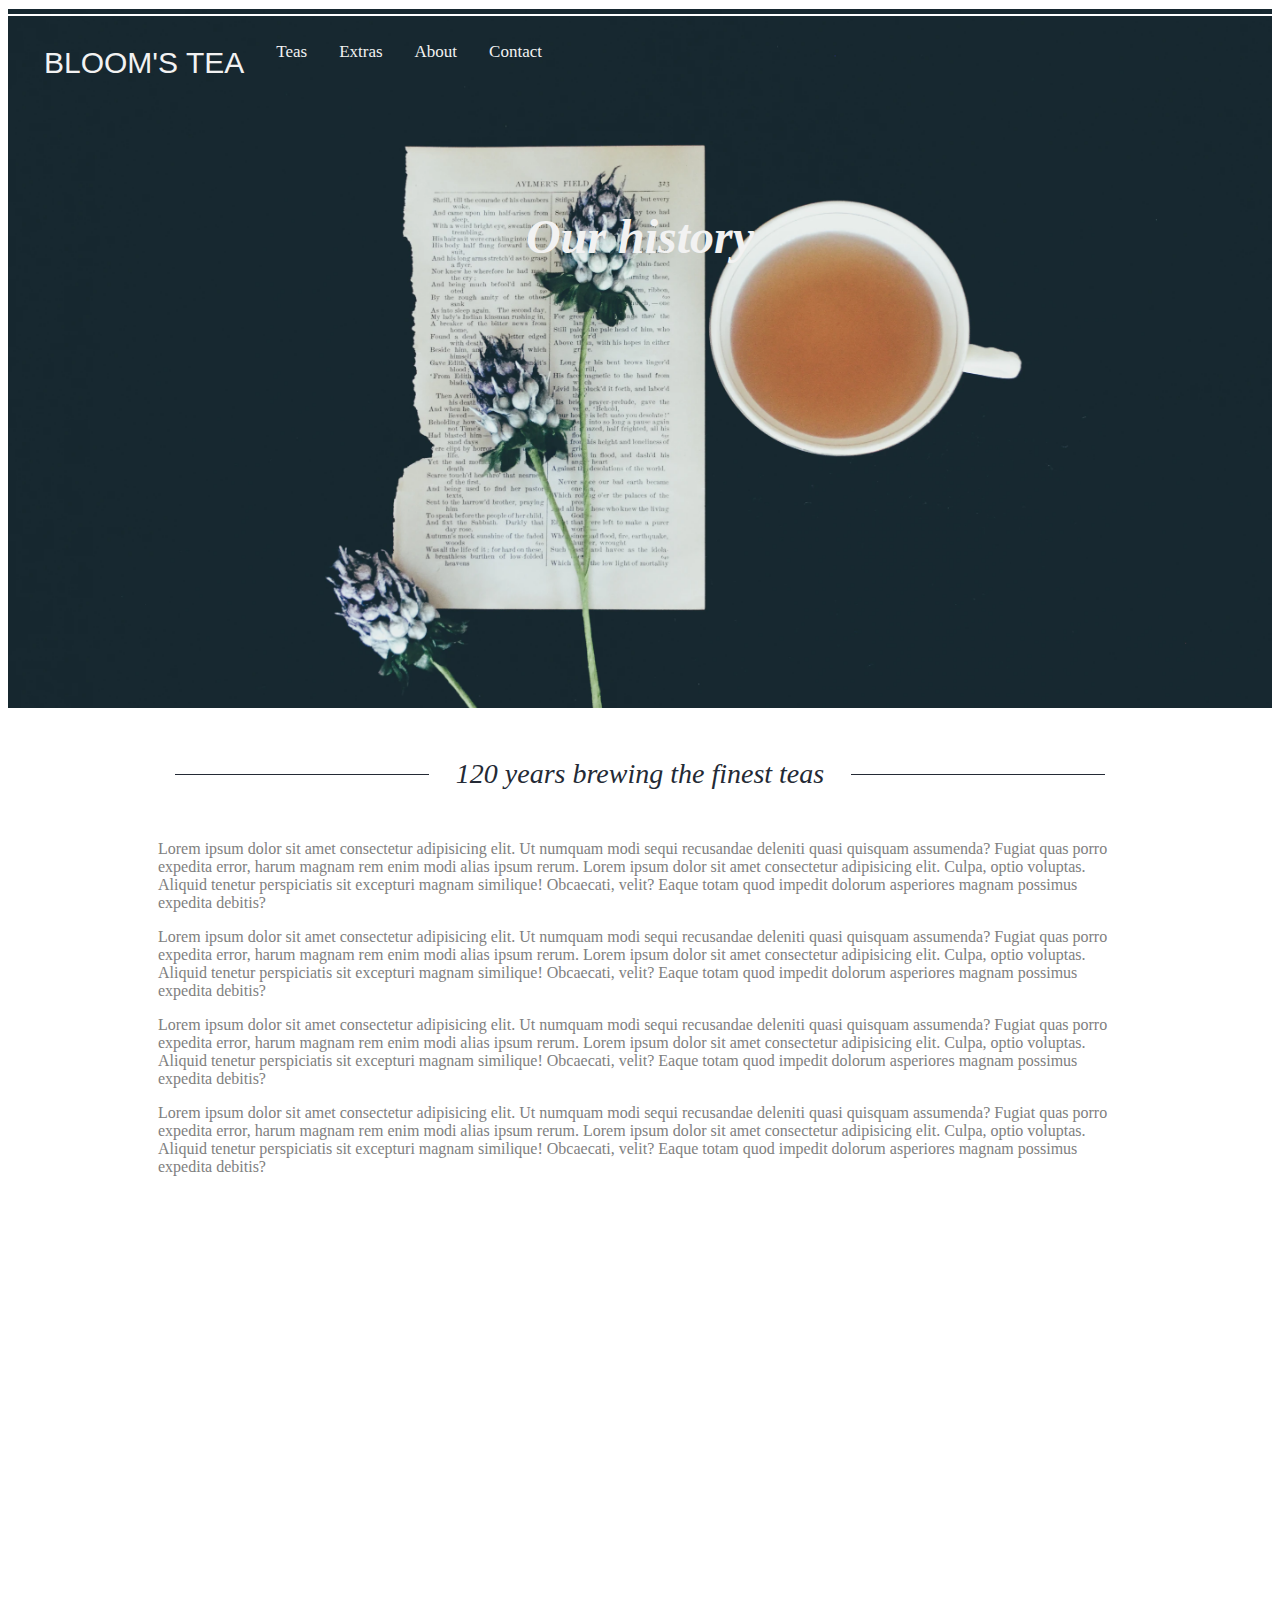
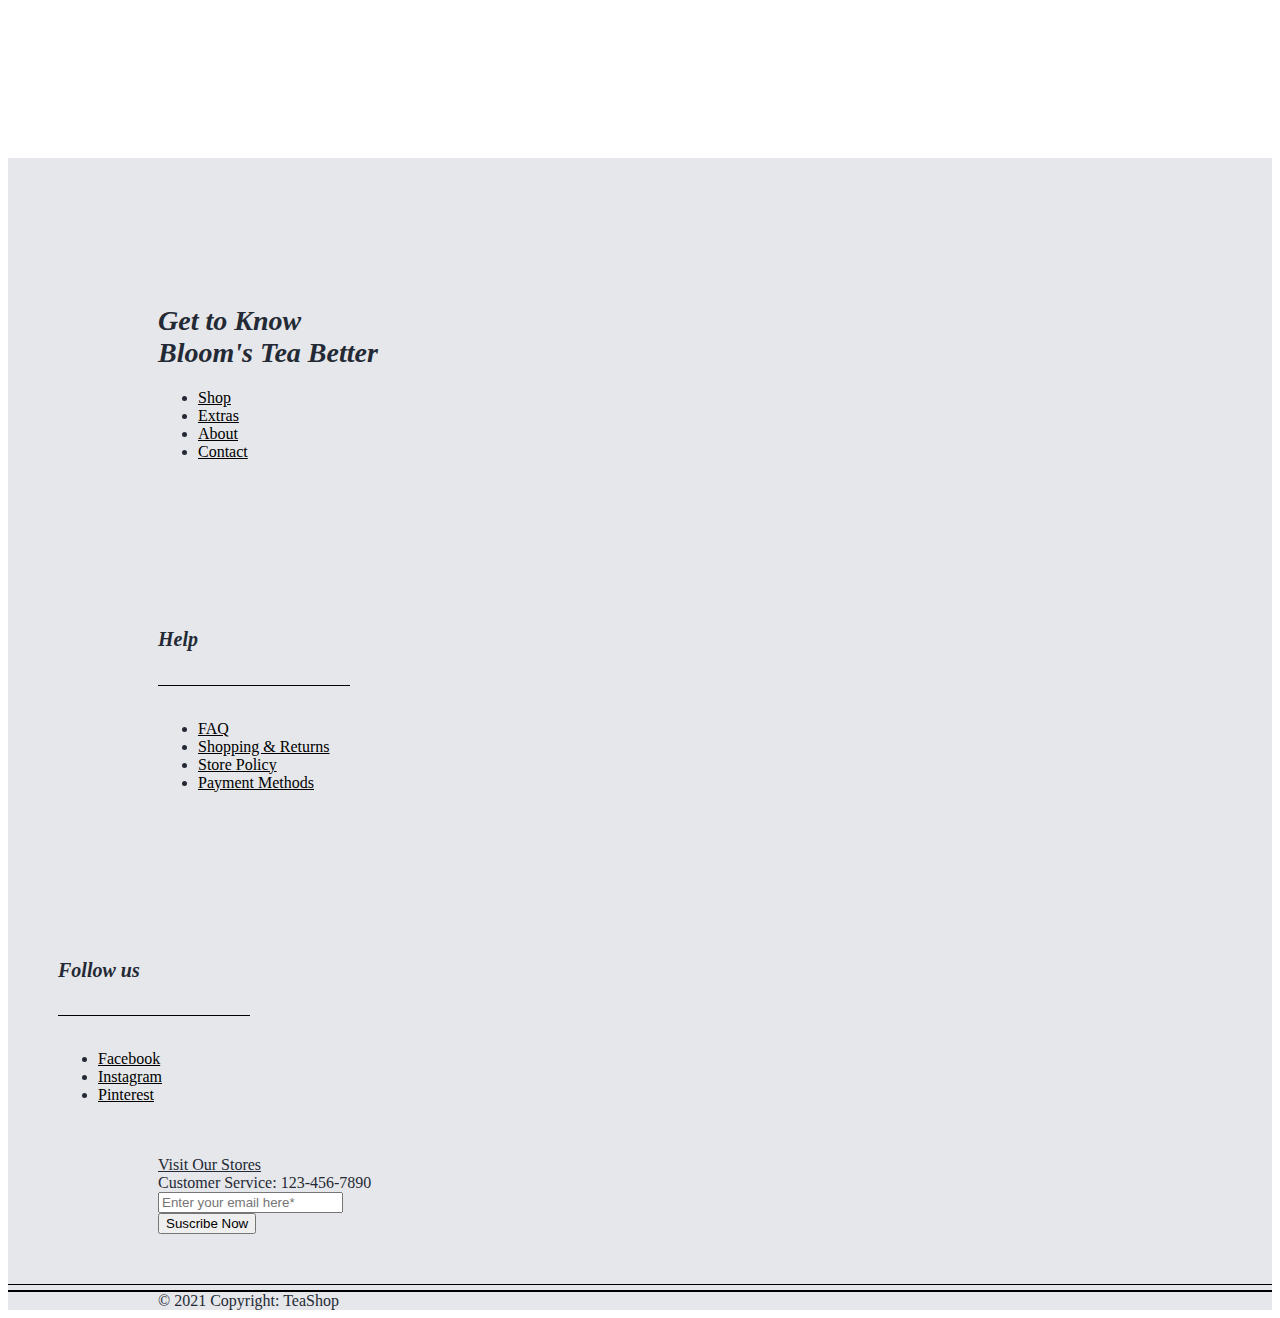
==== about.html @ c2a217ff "fix bugs" ====
<!DOCTYPE html>
<html lang="en">

<head>
    <meta charset="UTF-8">
    <meta name="viewport" content="width=device-width, initial-scale=1.0">
    <link rel="stylesheet" href="https://stackpath.bootstrapcdn.com/bootstrap/4.5.0/css/bootstrap.min.css" integrity="sha384-9aIt2nRpC12Uk9gS9baDl411NQApFmC26EwAOH8WgZl5MYYxFfc+NcPb1dKGj7Sk" crossorigin="anonymous">
    <link rel="stylesheet" type="text/css" href="style.css">
    <link href="https://fonts.googleapis.com/css2?family=Heebo:wght@300&display=swap" rel="stylesheet">
    <title>TeaShop</title>
</head>

<body>
    <!-- BEGIN NAVBAR -->
    <div class="bg-img-about">
        <div class="container">
            <nav class="navbar fixed-top topnav">
                <a id="logo" class="nav-link" href="index.html">BLOOM'S
                    TEA </a>
                <a class="nav-link" href="#teas">Teas</a>
                <a class="nav-link" href="#extras">Extras</a>
                <a class="nav-link" href="about.html">About</a>
                <a class="nav-link" href="contact.html">Contact</a>
            </nav>
        </div>
        <div id="comp-j4mpgz1dline" class="style-j4mph5j1line"></div>
        <div class="jumbotron hero-title-inside" style="background-color:transparent;margin-top: 15%;">
            <h1 class="display-4" style="font-family: didot-w01-italic,serif;"><i>Our history</i></h1>
        </div>

    </div>
    <!-- END NAVBAR -->
    <!-- BEGIN ABOUT -->
    <div class="blockAbout">
        <div class="container-fluid">
            <div class="row text-center">
                <div class="col align-self-center" id="titleAbout"><span>120 years brewing the finest teas</span></div>
            </div>
            <div class="row text-left">
                <div class="col-md-6">
                    <p>Lorem ipsum dolor sit amet consectetur adipisicing elit. Ut numquam modi sequi recusandae deleniti quasi quisquam assumenda? Fugiat quas porro expedita error, harum magnam rem enim modi alias ipsum rerum. Lorem ipsum dolor sit amet
                        consectetur adipisicing elit. Culpa, optio voluptas. Aliquid tenetur perspiciatis sit excepturi magnam similique! Obcaecati, velit? Eaque totam quod impedit dolorum asperiores magnam possimus expedita debitis?</p>
                </div>
                <div class="col-md-6">
                    <p>Lorem ipsum dolor sit amet consectetur adipisicing elit. Ut numquam modi sequi recusandae deleniti quasi quisquam assumenda? Fugiat quas porro expedita error, harum magnam rem enim modi alias ipsum rerum. Lorem ipsum dolor sit amet
                        consectetur adipisicing elit. Culpa, optio voluptas. Aliquid tenetur perspiciatis sit excepturi magnam similique! Obcaecati, velit? Eaque totam quod impedit dolorum asperiores magnam possimus expedita debitis?</p>
                </div>
            </div>
            <div class="row text-left">
                <div class="col-md-6">
                    <p>Lorem ipsum dolor sit amet consectetur adipisicing elit. Ut numquam modi sequi recusandae deleniti quasi quisquam assumenda? Fugiat quas porro expedita error, harum magnam rem enim modi alias ipsum rerum. Lorem ipsum dolor sit amet
                        consectetur adipisicing elit. Culpa, optio voluptas. Aliquid tenetur perspiciatis sit excepturi magnam similique! Obcaecati, velit? Eaque totam quod impedit dolorum asperiores magnam possimus expedita debitis?</p>
                </div>
                <div class="col-md-6">
                    <p>Lorem ipsum dolor sit amet consectetur adipisicing elit. Ut numquam modi sequi recusandae deleniti quasi quisquam assumenda? Fugiat quas porro expedita error, harum magnam rem enim modi alias ipsum rerum. Lorem ipsum dolor sit amet
                        consectetur adipisicing elit. Culpa, optio voluptas. Aliquid tenetur perspiciatis sit excepturi magnam similique! Obcaecati, velit? Eaque totam quod impedit dolorum asperiores magnam possimus expedita debitis?</p>
                </div>
            </div>
        </div>
    </div>
    <!-- END ABOUT -->
    <!-- BEGIN FOOTER -->
    <script language="javascript " type="text/javascript " src="footer.txt "></script>
    <!-- END FOOTER -->
    <script src="https://code.jquery.com/jquery-3.5.1.slim.min.js " integrity="sha384-DfXdz2htPH0lsSSs5nCTpuj/zy4C+OGpamoFVy38MVBnE+IbbVYUew+OrCXaRkfj " crossorigin="anonymous "></script>
    <script src="https://cdn.jsdelivr.net/npm/popper.js@1.16.0/dist/umd/popper.min.js " integrity="sha384-Q6E9RHvbIyZFJoft+2mJbHaEWldlvI9IOYy5n3zV9zzTtmI3UksdQRVvoxMfooAo " crossorigin="anonymous "></script>
    <script src="https://stackpath.bootstrapcdn.com/bootstrap/4.5.0/js/bootstrap.min.js " integrity="sha384-OgVRvuATP1z7JjHLkuOU7Xw704+h835Lr+6QL9UvYjZE3Ipu6Tp75j7Bh/kR0JKI " crossorigin="anonymous "></script>
</body>

</html>
---- style.css ----
body {
    /* font-family: brandon-grot-w01-light, sans-serif; */
    font-family: didot-w01-italic, serif;
    color: #242A35;
}


/* header */

.bg-img {
    /* The image used */
    background-image: url("pictures/1.jpeg");
    min-height: 700px;
    /* Center and scale the image nicely */
    background-position: center;
    background-repeat: no-repeat;
    background-size: cover;
}

.bg-img-contact {
    /* The image used */
    background-image: url("pictures/3.jpeg");
    min-height: 500px;
    /* Center and scale the image nicely */
    background-position: center;
    background-repeat: no-repeat;
    background-size: cover;
}

.bg-img-about {
    /* The image used */
    background-image: url("pictures/about.png");
    min-height: 700px;
    /* Center and scale the image nicely */
    background-position: center;
    background-repeat: no-repeat;
    background-size: cover;
}


/* Position the navbar container inside the image */

.container {
    position: absolute;
    margin: 20px;
    width: auto;
}

#logo {
    text-align: center;
    font: normal normal normal 30px/1.4em brandon-grot-w01-light, sans-serif;
    color: #f2f2f2;
}


/* BEGIN CSS NAVBAR */

.topnav {
    overflow: hidden;
    position: -webkit-sticky;
    position: sticky;
}


/* Navbar links */

.topnav a {
    float: left;
    color: #f2f2f2;
    text-align: center;
    padding: 14px 16px;
    text-decoration: none;
    font-size: 17px;
}

.topnav a:hover {
    color: #D6B86E;
    transition: color 0.4s ease 0s;
}

h1 {
    color: #f2f2f2;
    font-size: 48px;
    line-height: 1.3em;
}

.hero-title-inside {
    max-width: 72%;
    margin: 0 auto;
    text-align: center;
}

.style-j4mph5j1line {
    border-top: 1px solid rgba(255, 255, 255, 1);
    border-bottom: 2px solid rgba(255, 255, 255, 1);
    padding: 5px 0 0 0;
    width: 100%;
}


/* END CSS NAVBAR */


/* BEGIN NEW ARRIVALS */

@media (min-width: 768px) and (max-width: 991px) {
    /* Show 4th slide on md if col-md-4*/
    .carousel-inner .active.col-md-4.carousel-item+.carousel-item+.carousel-item+.carousel-item {
        position: absolute;
        top: 0;
        right: -33.3333%;
        /*change this with javascript in the future*/
        z-index: -1;
        display: block;
        visibility: visible;
    }
}

@media (min-width: 576px) and (max-width: 768px) {
    /* Show 3rd slide on sm if col-sm-6*/
    .carousel-inner .active.col-sm-6.carousel-item+.carousel-item+.carousel-item {
        position: absolute;
        top: 0;
        right: -50%;
        /*change this with javascript in the future*/
        z-index: -1;
        display: block;
        visibility: visible;
    }
}

@media (min-width: 576px) {
    .carousel-item {
        margin-right: 0;
    }
    /* show 2 items */
    .carousel-inner .active+.carousel-item {
        display: block;
    }
    .carousel-inner .carousel-item.active:not(.carousel-item-right):not(.carousel-item-left),
    .carousel-inner .carousel-item.active:not(.carousel-item-right):not(.carousel-item-left)+.carousel-item {
        transition: none;
    }
    .carousel-inner .carousel-item-next {
        position: relative;
        transform: translate3d(0, 0, 0);
    }
    /* left or forward direction */
    .active.carousel-item-left+.carousel-item-next.carousel-item-left,
    .carousel-item-next.carousel-item-left+.carousel-item,
    .carousel-item-next.carousel-item-left+.carousel-item+.carousel-item {
        position: relative;
        transform: translate3d(-100%, 0, 0);
        visibility: visible;
    }
    /* farthest right hidden item must be also positioned for animations */
    .carousel-inner .carousel-item-prev.carousel-item-right {
        position: absolute;
        top: 0;
        left: 0;
        z-index: -1;
        display: block;
        visibility: visible;
    }
    /* right or prev direction */
    .active.carousel-item-right+.carousel-item-prev.carousel-item-right,
    .carousel-item-prev.carousel-item-right+.carousel-item,
    .carousel-item-prev.carousel-item-right+.carousel-item+.carousel-item {
        position: relative;
        transform: translate3d(100%, 0, 0);
        visibility: visible;
        display: block;
        visibility: visible;
    }
}


/* MD */

@media (min-width: 768px) {
    /* show 3rd of 3 item slide */
    .carousel-inner .active+.carousel-item+.carousel-item {
        display: block;
    }
    .carousel-inner .carousel-item.active:not(.carousel-item-right):not(.carousel-item-left)+.carousel-item+.carousel-item {
        transition: none;
    }
    .carousel-inner .carousel-item-next {
        position: relative;
        transform: translate3d(0, 0, 0);
    }
    /* left or forward direction */
    .carousel-item-next.carousel-item-left+.carousel-item+.carousel-item+.carousel-item {
        position: relative;
        transform: translate3d(-100%, 0, 0);
        visibility: visible;
    }
    /* right or prev direction */
    .carousel-item-prev.carousel-item-right+.carousel-item+.carousel-item+.carousel-item {
        position: relative;
        transform: translate3d(100%, 0, 0);
        visibility: visible;
        display: block;
        visibility: visible;
    }
}


/* LG */

@media (min-width: 991px) {
    /* show 4th item */
    .carousel-inner .active+.carousel-item+.carousel-item+.carousel-item {
        display: block;
    }
    .carousel-inner .carousel-item.active:not(.carousel-item-right):not(.carousel-item-left)+.carousel-item+.carousel-item+.carousel-item {
        transition: none;
    }
    /* Show 5th slide on lg if col-lg-3 */
    .carousel-inner .active.col-lg-3.carousel-item+.carousel-item+.carousel-item+.carousel-item+.carousel-item {
        position: absolute;
        top: 0;
        right: -25%;
        /*change this with javascript in the future*/
        z-index: -1;
        display: block;
        visibility: visible;
    }
    /* left or forward direction */
    .carousel-item-next.carousel-item-left+.carousel-item+.carousel-item+.carousel-item+.carousel-item {
        position: relative;
        transform: translate3d(-100%, 0, 0);
        visibility: visible;
    }
    /* right or prev direction //t - previous slide direction last item animation fix */
    .carousel-item-prev.carousel-item-right+.carousel-item+.carousel-item+.carousel-item+.carousel-item {
        position: relative;
        transform: translate3d(100%, 0, 0);
        visibility: visible;
        display: block;
        visibility: visible;
    }
}

#paraArrivals {
    font: 22px/1.4em;
    font-family: didot-w01-italic;
    color: #242A35;
    text-align: center;
}

#titleArrivals {
    align-items: center;
    display: flex;
    text-align: center;
    font-size: 28px;
    font-style: italic;
    margin-bottom: 50px;
}

#titleArrivals::before,
#titleArrivals::after {
    border-top: .05em solid;
    content: "";
    flex: 1;
    margin: 0 1.8em;
}


/* BEGIN CSS FOOTER */

.footer {
    /* position: absolute; */
    bottom: 0;
    width: 100%;
    background-color: #E6E7EA;
}

.footBlock1 {
    padding-left: 150px;
    padding-top: 100px;
}

.footBlock1 .text-capitalize {
    font-weight: bold;
    font-size: 28px;
    margin-bottom: 20px;
}

.footBlock2 {
    padding-top: 100px;
    padding-left: 150px;
}

.footBlock3 {
    padding-left: 50px;
    padding-top: 100px;
}

.footBlock2 .text-capitalize,
.footBlock3 .text-capitalize {
    font-size: 20px;
}


/* borderText For border of title text footBlock2 & footBlock3 */

.borderText {
    border-bottom: black .5px solid;
    width: 12rem;
}

footer a:link {
    color: black;
}

footer a:visited {
    color: black;
}

.row2>* {
    text-align: left;
}

.footBlock4 {
    padding-left: 150px;
}

.footBlock5 {
    padding-left: 150px;
    padding-right: 150px;
}

.footerBorderUp {
    margin-top: 50px;
    border-top: 1px solid black;
    border-bottom: 2px solid black;
    padding: 5px 0 0 0;
    width: 100%;
}

.footer-copyright {
    margin-left: 150px;
}


/* END CSS FOOTER */


/* BEGIN CSS CONTACT */

.blockContact {
    height: 100vh;
    margin: auto 150px auto 150px;
    padding-top: 50px;
    padding-bottom: 100px;
    position: relative;
}

.contactText {
    height: 150px;
}

div span {
    background-color: #fff;
    padding: 0 10px;
}

#titleContact {
    align-items: center;
    display: flex;
    text-align: center;
    font-size: 28px;
    font-style: italic;
    margin-bottom: 50px;
}

#titleContact::before,
#titleContact::after {
    border-top: .05em solid;
    content: "";
    flex: 1;
    margin: 0 .6em;
}

.titleQuestionContact {
    font-size: 22px;
    font-style: italic;
    margin-bottom: 15px;
}

.blockStores {
    padding-left: 250px;
}

.lineStores {
    border-bottom: solid .09em black;
    width: 4rem;
}

.buttonContact {
    width: 35.5vw;
    background-color: #242A35;
    border-color: #242A35;
}

.map {
    -webkit-filter: grayscale(100%);
    -moz-filter: grayscale(100%);
    -ms-filter: grayscale(100%);
    -o-filter: grayscale(100%);
    filter: grayscale(100%);
}


/* END CSS CONTACT */


/* BEGIN CSS ABOUT */

.blockAbout {
    height: 100vh;
    margin: auto 150px auto 150px;
    padding-top: 50px;
    padding-bottom: 100px;
    position: relative;
}

#titleAbout {
    align-items: center;
    display: flex;
    text-align: center;
    font-size: 28px;
    font-style: italic;
    margin-bottom: 50px;
}

#titleAbout::before,
#titleAbout::after {
    border-top: .05em solid;
    content: "";
    flex: 1;
    margin: 0 .6em;
}

.blockAbout .text-left p {
    color: grey
}
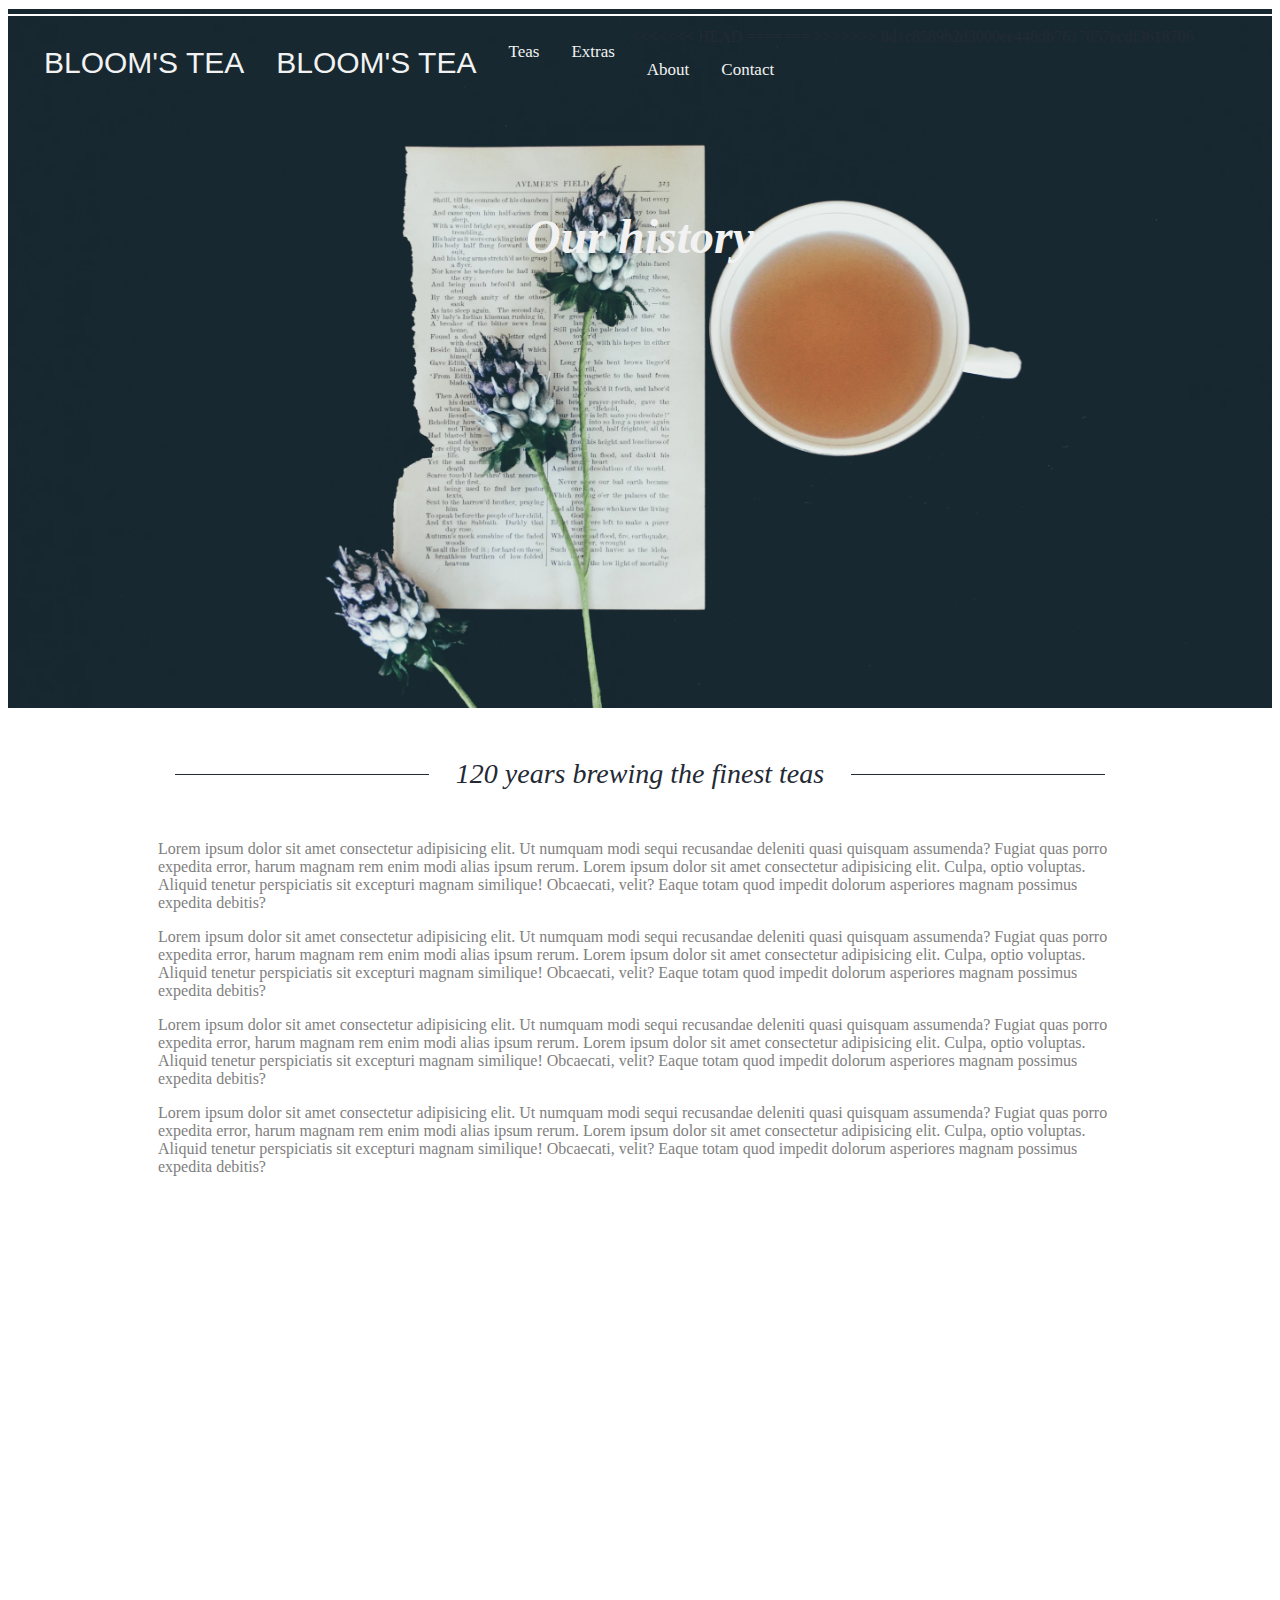
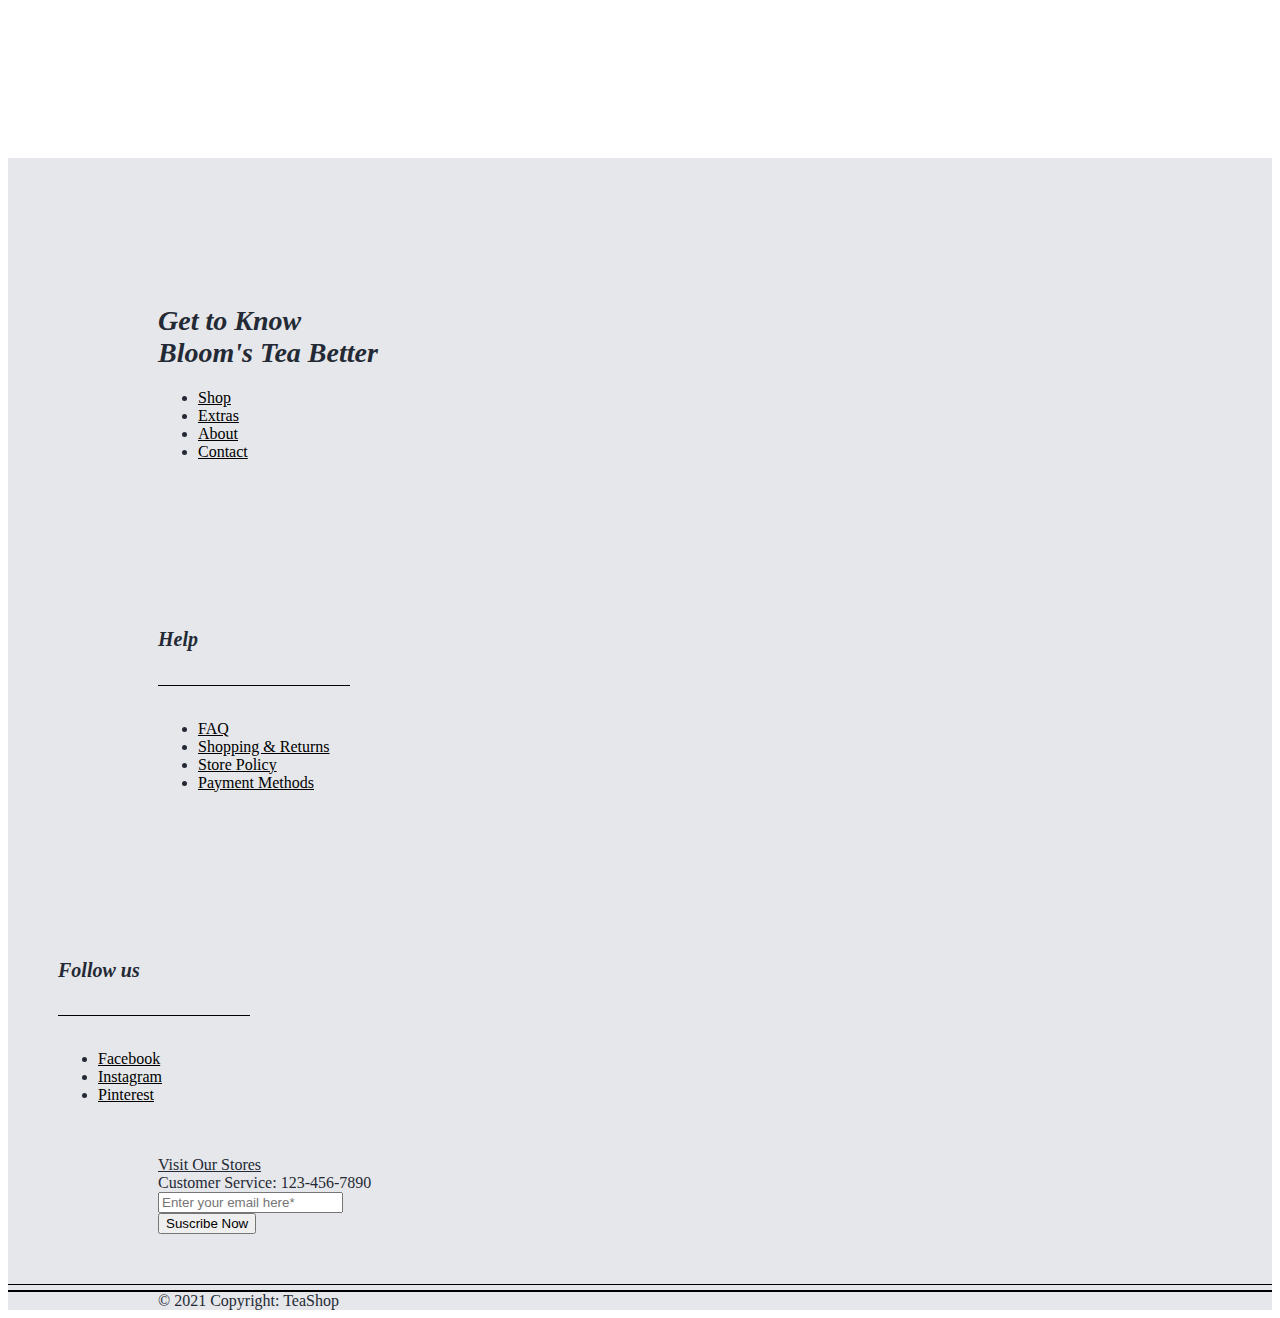
==== commit 8bee9a03: "new" ====
--- a/about.html
+++ b/about.html
@@ -15,8 +15,12 @@
     <div class="bg-img-about">
         <div class="container">
             <nav class="navbar fixed-top topnav">
+<<<<<<< HEAD
+                <a id="logo" class="nav-link" href="index.html">BLOOM'S TEA</a>
+=======
                 <a id="logo" class="nav-link" href="index.html">BLOOM'S
                     TEA </a>
+>>>>>>> 8d1c8589b2d3000ee448db7617057ecdf3618706
                 <a class="nav-link" href="#teas">Teas</a>
                 <a class="nav-link" href="#extras">Extras</a>
                 <a class="nav-link" href="about.html">About</a>
--- a/style.css
+++ b/style.css
@@ -445,4 +445,14 @@
 
 .blockAbout .text-left p {
     color: grey
-}+}
+
+/* BEGIN TEAS */
+.bg-img-teas {
+    background-image: url("pictures/teas.jpeg");
+    min-height: 700px;
+    background-position: center;
+    background-repeat: no-repeat;
+    background-size: cover;
+    opacity: 90%;
+}
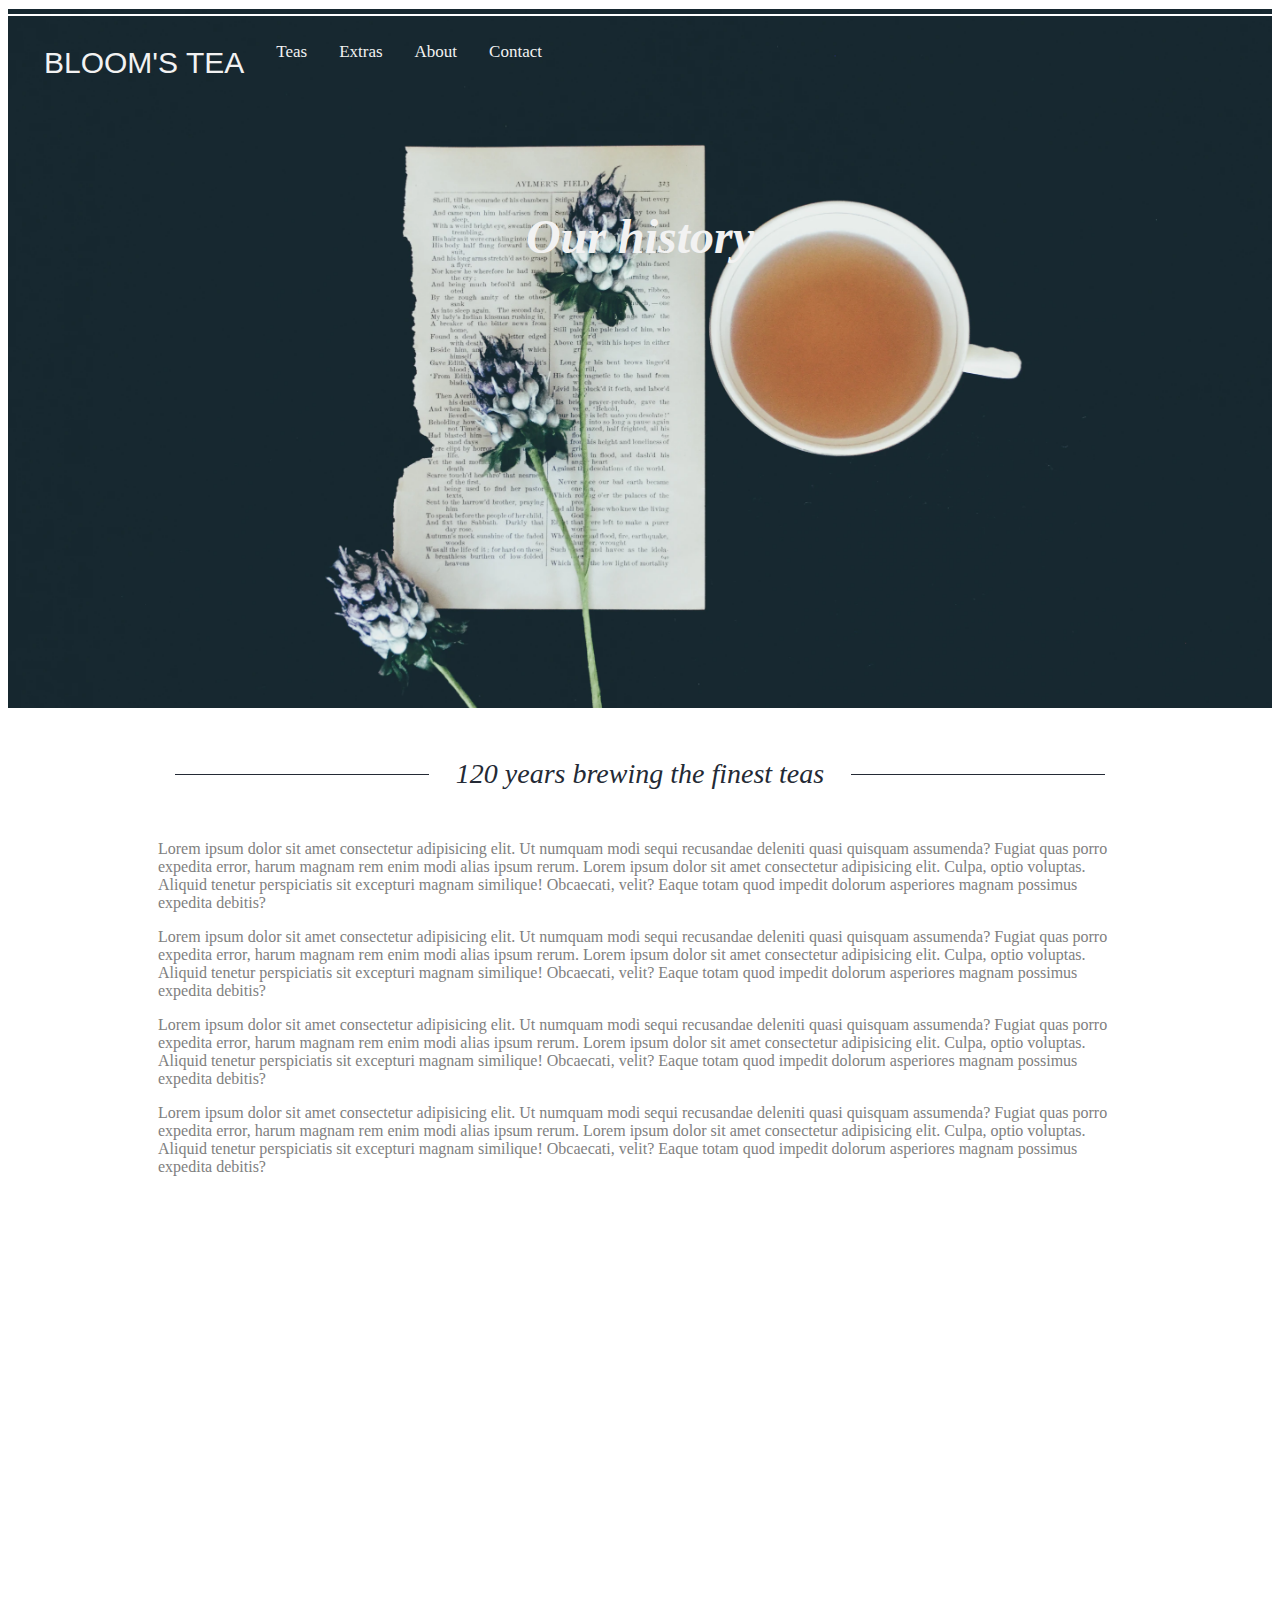
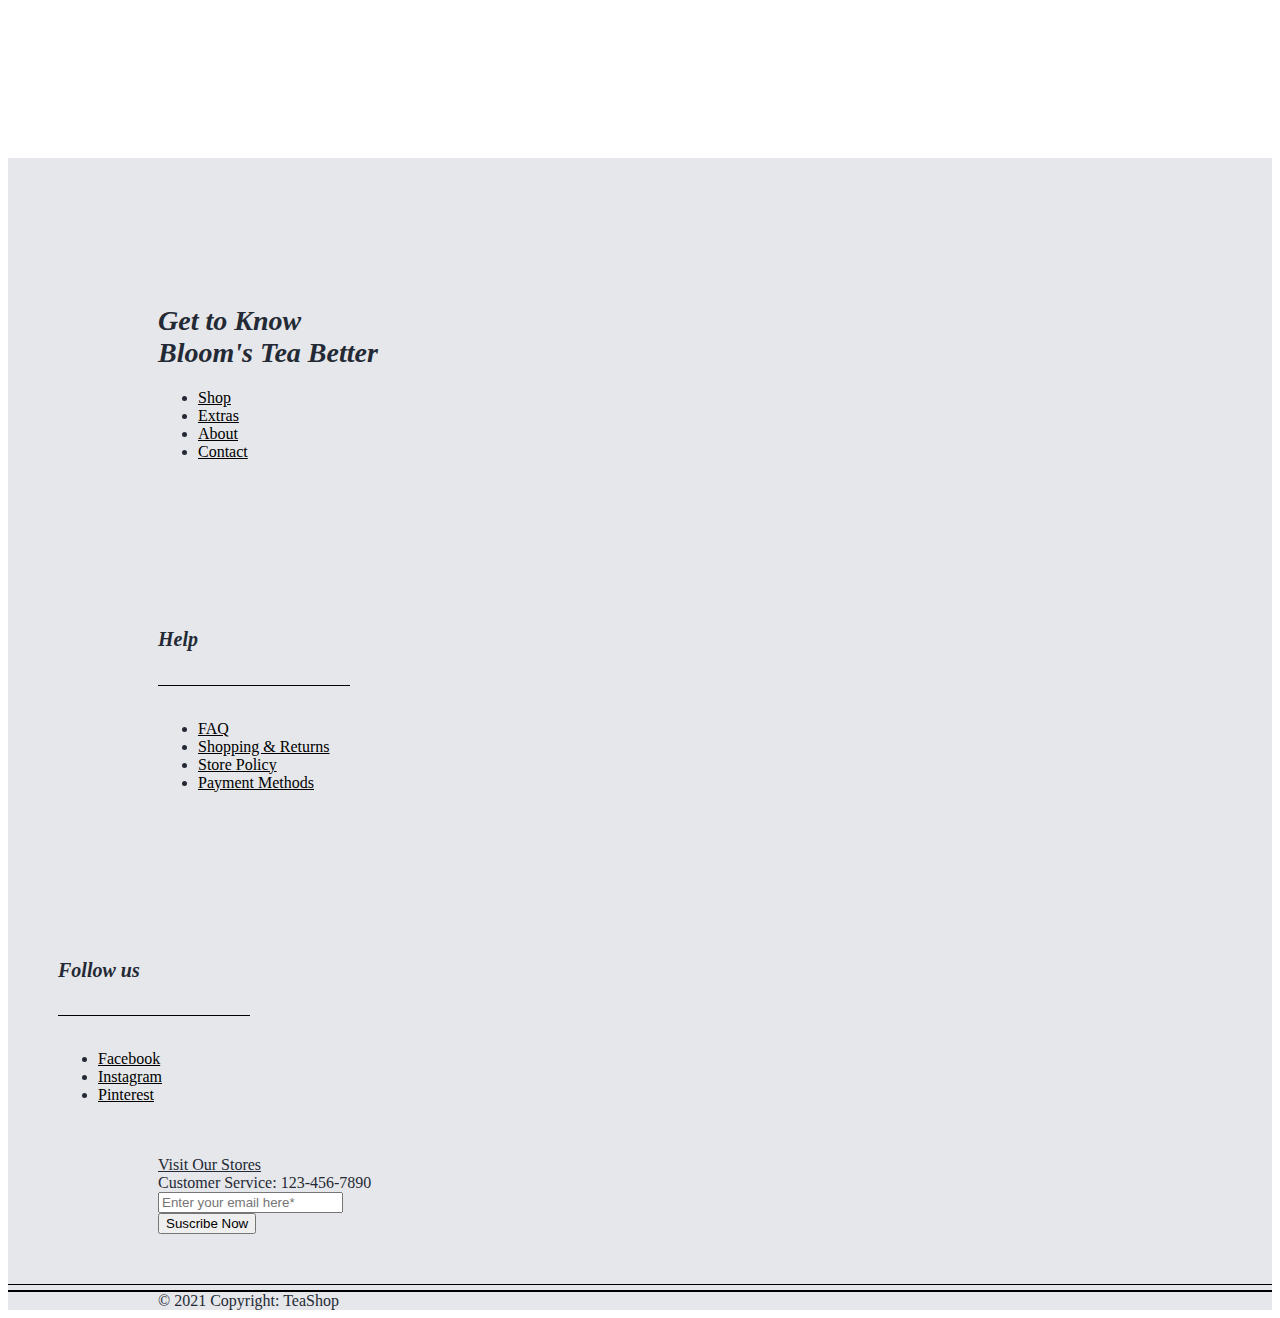
==== commit 94d0ad71: "new" ====
--- a/about.html
+++ b/about.html
@@ -4,7 +4,8 @@
 <head>
     <meta charset="UTF-8">
     <meta name="viewport" content="width=device-width, initial-scale=1.0">
-    <link rel="stylesheet" href="https://stackpath.bootstrapcdn.com/bootstrap/4.5.0/css/bootstrap.min.css" integrity="sha384-9aIt2nRpC12Uk9gS9baDl411NQApFmC26EwAOH8WgZl5MYYxFfc+NcPb1dKGj7Sk" crossorigin="anonymous">
+    <link rel="stylesheet" href="https://stackpath.bootstrapcdn.com/bootstrap/4.5.0/css/bootstrap.min.css"
+        integrity="sha384-9aIt2nRpC12Uk9gS9baDl411NQApFmC26EwAOH8WgZl5MYYxFfc+NcPb1dKGj7Sk" crossorigin="anonymous">
     <link rel="stylesheet" type="text/css" href="style.css">
     <link href="https://fonts.googleapis.com/css2?family=Heebo:wght@300&display=swap" rel="stylesheet">
     <title>TeaShop</title>
@@ -15,13 +16,8 @@
     <div class="bg-img-about">
         <div class="container">
             <nav class="navbar fixed-top topnav">
-<<<<<<< HEAD
                 <a id="logo" class="nav-link" href="index.html">BLOOM'S TEA</a>
-=======
-                <a id="logo" class="nav-link" href="index.html">BLOOM'S
-                    TEA </a>
->>>>>>> 8d1c8589b2d3000ee448db7617057ecdf3618706
-                <a class="nav-link" href="#teas">Teas</a>
+                <a class="nav-link" href="teas.html">Teas</a>
                 <a class="nav-link" href="#extras">Extras</a>
                 <a class="nav-link" href="about.html">About</a>
                 <a class="nav-link" href="contact.html">Contact</a>
@@ -42,22 +38,38 @@
             </div>
             <div class="row text-left">
                 <div class="col-md-6">
-                    <p>Lorem ipsum dolor sit amet consectetur adipisicing elit. Ut numquam modi sequi recusandae deleniti quasi quisquam assumenda? Fugiat quas porro expedita error, harum magnam rem enim modi alias ipsum rerum. Lorem ipsum dolor sit amet
-                        consectetur adipisicing elit. Culpa, optio voluptas. Aliquid tenetur perspiciatis sit excepturi magnam similique! Obcaecati, velit? Eaque totam quod impedit dolorum asperiores magnam possimus expedita debitis?</p>
+                    <p>Lorem ipsum dolor sit amet consectetur adipisicing elit. Ut numquam modi sequi recusandae
+                        deleniti quasi quisquam assumenda? Fugiat quas porro expedita error, harum magnam rem enim modi
+                        alias ipsum rerum. Lorem ipsum dolor sit amet
+                        consectetur adipisicing elit. Culpa, optio voluptas. Aliquid tenetur perspiciatis sit excepturi
+                        magnam similique! Obcaecati, velit? Eaque totam quod impedit dolorum asperiores magnam possimus
+                        expedita debitis?</p>
                 </div>
                 <div class="col-md-6">
-                    <p>Lorem ipsum dolor sit amet consectetur adipisicing elit. Ut numquam modi sequi recusandae deleniti quasi quisquam assumenda? Fugiat quas porro expedita error, harum magnam rem enim modi alias ipsum rerum. Lorem ipsum dolor sit amet
-                        consectetur adipisicing elit. Culpa, optio voluptas. Aliquid tenetur perspiciatis sit excepturi magnam similique! Obcaecati, velit? Eaque totam quod impedit dolorum asperiores magnam possimus expedita debitis?</p>
+                    <p>Lorem ipsum dolor sit amet consectetur adipisicing elit. Ut numquam modi sequi recusandae
+                        deleniti quasi quisquam assumenda? Fugiat quas porro expedita error, harum magnam rem enim modi
+                        alias ipsum rerum. Lorem ipsum dolor sit amet
+                        consectetur adipisicing elit. Culpa, optio voluptas. Aliquid tenetur perspiciatis sit excepturi
+                        magnam similique! Obcaecati, velit? Eaque totam quod impedit dolorum asperiores magnam possimus
+                        expedita debitis?</p>
                 </div>
             </div>
             <div class="row text-left">
                 <div class="col-md-6">
-                    <p>Lorem ipsum dolor sit amet consectetur adipisicing elit. Ut numquam modi sequi recusandae deleniti quasi quisquam assumenda? Fugiat quas porro expedita error, harum magnam rem enim modi alias ipsum rerum. Lorem ipsum dolor sit amet
-                        consectetur adipisicing elit. Culpa, optio voluptas. Aliquid tenetur perspiciatis sit excepturi magnam similique! Obcaecati, velit? Eaque totam quod impedit dolorum asperiores magnam possimus expedita debitis?</p>
+                    <p>Lorem ipsum dolor sit amet consectetur adipisicing elit. Ut numquam modi sequi recusandae
+                        deleniti quasi quisquam assumenda? Fugiat quas porro expedita error, harum magnam rem enim modi
+                        alias ipsum rerum. Lorem ipsum dolor sit amet
+                        consectetur adipisicing elit. Culpa, optio voluptas. Aliquid tenetur perspiciatis sit excepturi
+                        magnam similique! Obcaecati, velit? Eaque totam quod impedit dolorum asperiores magnam possimus
+                        expedita debitis?</p>
                 </div>
                 <div class="col-md-6">
-                    <p>Lorem ipsum dolor sit amet consectetur adipisicing elit. Ut numquam modi sequi recusandae deleniti quasi quisquam assumenda? Fugiat quas porro expedita error, harum magnam rem enim modi alias ipsum rerum. Lorem ipsum dolor sit amet
-                        consectetur adipisicing elit. Culpa, optio voluptas. Aliquid tenetur perspiciatis sit excepturi magnam similique! Obcaecati, velit? Eaque totam quod impedit dolorum asperiores magnam possimus expedita debitis?</p>
+                    <p>Lorem ipsum dolor sit amet consectetur adipisicing elit. Ut numquam modi sequi recusandae
+                        deleniti quasi quisquam assumenda? Fugiat quas porro expedita error, harum magnam rem enim modi
+                        alias ipsum rerum. Lorem ipsum dolor sit amet
+                        consectetur adipisicing elit. Culpa, optio voluptas. Aliquid tenetur perspiciatis sit excepturi
+                        magnam similique! Obcaecati, velit? Eaque totam quod impedit dolorum asperiores magnam possimus
+                        expedita debitis?</p>
                 </div>
             </div>
         </div>
@@ -66,9 +78,15 @@
     <!-- BEGIN FOOTER -->
     <script language="javascript " type="text/javascript " src="footer.txt "></script>
     <!-- END FOOTER -->
-    <script src="https://code.jquery.com/jquery-3.5.1.slim.min.js " integrity="sha384-DfXdz2htPH0lsSSs5nCTpuj/zy4C+OGpamoFVy38MVBnE+IbbVYUew+OrCXaRkfj " crossorigin="anonymous "></script>
-    <script src="https://cdn.jsdelivr.net/npm/popper.js@1.16.0/dist/umd/popper.min.js " integrity="sha384-Q6E9RHvbIyZFJoft+2mJbHaEWldlvI9IOYy5n3zV9zzTtmI3UksdQRVvoxMfooAo " crossorigin="anonymous "></script>
-    <script src="https://stackpath.bootstrapcdn.com/bootstrap/4.5.0/js/bootstrap.min.js " integrity="sha384-OgVRvuATP1z7JjHLkuOU7Xw704+h835Lr+6QL9UvYjZE3Ipu6Tp75j7Bh/kR0JKI " crossorigin="anonymous "></script>
+    <script src="https://code.jquery.com/jquery-3.5.1.slim.min.js "
+        integrity="sha384-DfXdz2htPH0lsSSs5nCTpuj/zy4C+OGpamoFVy38MVBnE+IbbVYUew+OrCXaRkfj "
+        crossorigin="anonymous "></script>
+    <script src="https://cdn.jsdelivr.net/npm/popper.js@1.16.0/dist/umd/popper.min.js "
+        integrity="sha384-Q6E9RHvbIyZFJoft+2mJbHaEWldlvI9IOYy5n3zV9zzTtmI3UksdQRVvoxMfooAo "
+        crossorigin="anonymous "></script>
+    <script src="https://stackpath.bootstrapcdn.com/bootstrap/4.5.0/js/bootstrap.min.js "
+        integrity="sha384-OgVRvuATP1z7JjHLkuOU7Xw704+h835Lr+6QL9UvYjZE3Ipu6Tp75j7Bh/kR0JKI "
+        crossorigin="anonymous "></script>
 </body>
 
 </html>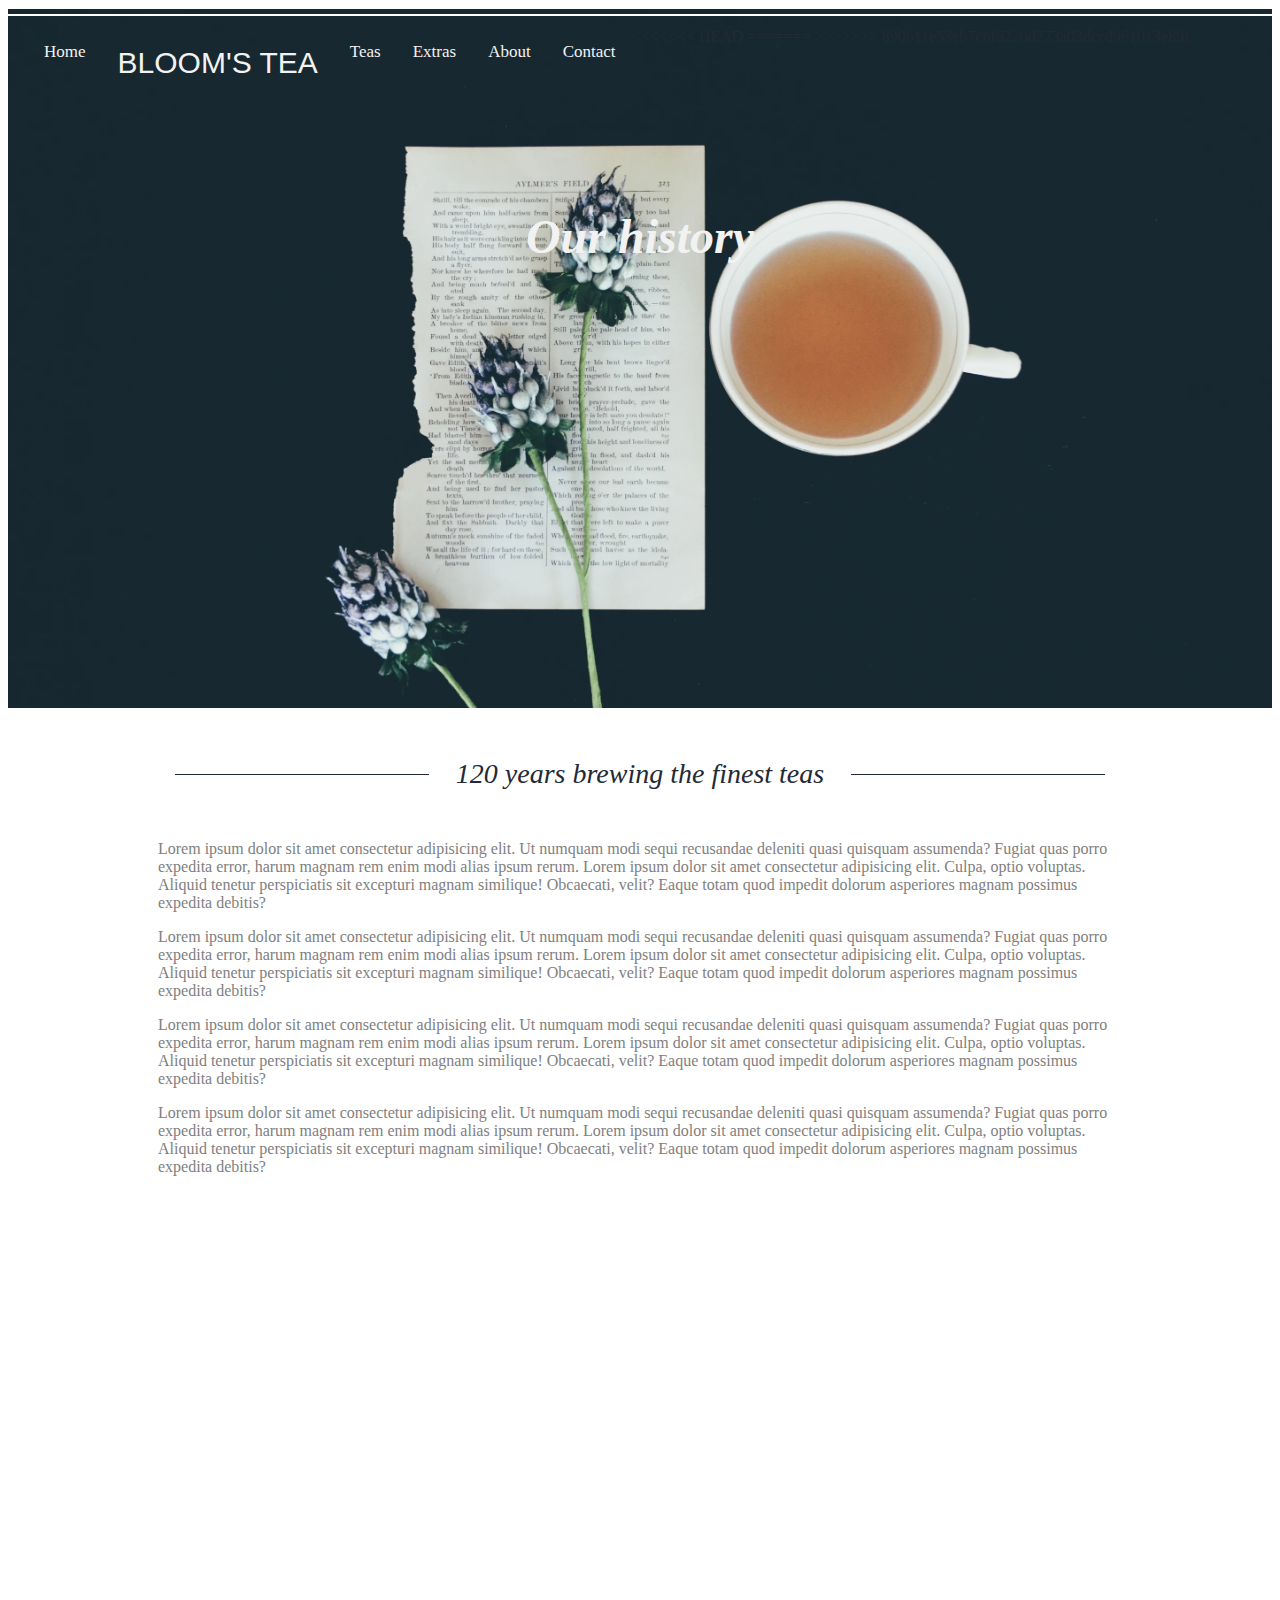
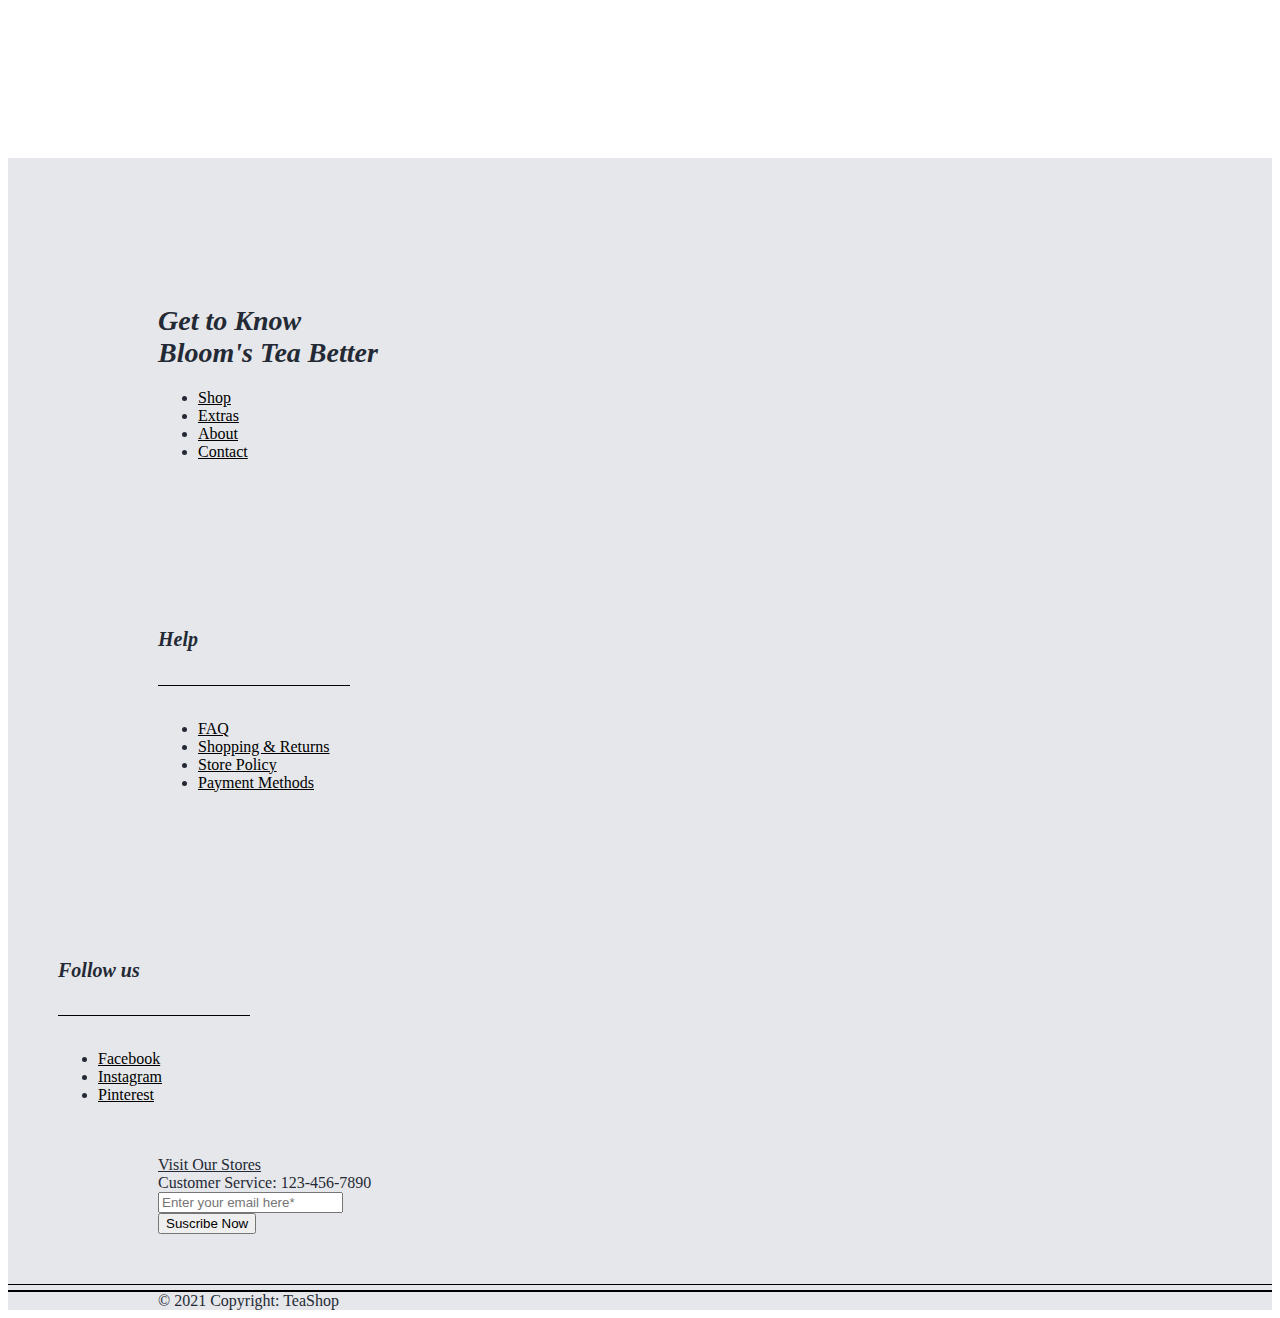
==== commit 88db384b: "error" ====
--- a/about.html
+++ b/about.html
@@ -4,8 +4,7 @@
 <head>
     <meta charset="UTF-8">
     <meta name="viewport" content="width=device-width, initial-scale=1.0">
-    <link rel="stylesheet" href="https://stackpath.bootstrapcdn.com/bootstrap/4.5.0/css/bootstrap.min.css"
-        integrity="sha384-9aIt2nRpC12Uk9gS9baDl411NQApFmC26EwAOH8WgZl5MYYxFfc+NcPb1dKGj7Sk" crossorigin="anonymous">
+    <link rel="stylesheet" href="https://stackpath.bootstrapcdn.com/bootstrap/4.5.0/css/bootstrap.min.css" integrity="sha384-9aIt2nRpC12Uk9gS9baDl411NQApFmC26EwAOH8WgZl5MYYxFfc+NcPb1dKGj7Sk" crossorigin="anonymous">
     <link rel="stylesheet" type="text/css" href="style.css">
     <link href="https://fonts.googleapis.com/css2?family=Heebo:wght@300&display=swap" rel="stylesheet">
     <title>TeaShop</title>
@@ -16,11 +15,14 @@
     <div class="bg-img-about">
         <div class="container">
             <nav class="navbar fixed-top topnav">
-                <a id="logo" class="nav-link" href="index.html">BLOOM'S TEA</a>
-                <a class="nav-link" href="teas.html">Teas</a>
-                <a class="nav-link" href="#extras">Extras</a>
-                <a class="nav-link" href="about.html">About</a>
-                <a class="nav-link" href="contact.html">Contact</a>
+                <<<<<<< HEAD <a class="nav-link" href="index.html">Home</a>
+                    =======
+                    <a id="logo" class="nav-link" href="index.html">BLOOM'S
+                    TEA </a> >>>>>>> 890b11e53eb7cbf6220d273a03dccd961013e89f
+                    <a class="nav-link" href="#teas">Teas</a>
+                    <a class="nav-link" href="#extras">Extras</a>
+                    <a class="nav-link" href="about.html">About</a>
+                    <a class="nav-link" href="contact.html">Contact</a>
             </nav>
         </div>
         <div id="comp-j4mpgz1dline" class="style-j4mph5j1line"></div>
@@ -38,38 +40,22 @@
             </div>
             <div class="row text-left">
                 <div class="col-md-6">
-                    <p>Lorem ipsum dolor sit amet consectetur adipisicing elit. Ut numquam modi sequi recusandae
-                        deleniti quasi quisquam assumenda? Fugiat quas porro expedita error, harum magnam rem enim modi
-                        alias ipsum rerum. Lorem ipsum dolor sit amet
-                        consectetur adipisicing elit. Culpa, optio voluptas. Aliquid tenetur perspiciatis sit excepturi
-                        magnam similique! Obcaecati, velit? Eaque totam quod impedit dolorum asperiores magnam possimus
-                        expedita debitis?</p>
+                    <p>Lorem ipsum dolor sit amet consectetur adipisicing elit. Ut numquam modi sequi recusandae deleniti quasi quisquam assumenda? Fugiat quas porro expedita error, harum magnam rem enim modi alias ipsum rerum. Lorem ipsum dolor sit amet
+                        consectetur adipisicing elit. Culpa, optio voluptas. Aliquid tenetur perspiciatis sit excepturi magnam similique! Obcaecati, velit? Eaque totam quod impedit dolorum asperiores magnam possimus expedita debitis?</p>
                 </div>
                 <div class="col-md-6">
-                    <p>Lorem ipsum dolor sit amet consectetur adipisicing elit. Ut numquam modi sequi recusandae
-                        deleniti quasi quisquam assumenda? Fugiat quas porro expedita error, harum magnam rem enim modi
-                        alias ipsum rerum. Lorem ipsum dolor sit amet
-                        consectetur adipisicing elit. Culpa, optio voluptas. Aliquid tenetur perspiciatis sit excepturi
-                        magnam similique! Obcaecati, velit? Eaque totam quod impedit dolorum asperiores magnam possimus
-                        expedita debitis?</p>
+                    <p>Lorem ipsum dolor sit amet consectetur adipisicing elit. Ut numquam modi sequi recusandae deleniti quasi quisquam assumenda? Fugiat quas porro expedita error, harum magnam rem enim modi alias ipsum rerum. Lorem ipsum dolor sit amet
+                        consectetur adipisicing elit. Culpa, optio voluptas. Aliquid tenetur perspiciatis sit excepturi magnam similique! Obcaecati, velit? Eaque totam quod impedit dolorum asperiores magnam possimus expedita debitis?</p>
                 </div>
             </div>
             <div class="row text-left">
                 <div class="col-md-6">
-                    <p>Lorem ipsum dolor sit amet consectetur adipisicing elit. Ut numquam modi sequi recusandae
-                        deleniti quasi quisquam assumenda? Fugiat quas porro expedita error, harum magnam rem enim modi
-                        alias ipsum rerum. Lorem ipsum dolor sit amet
-                        consectetur adipisicing elit. Culpa, optio voluptas. Aliquid tenetur perspiciatis sit excepturi
-                        magnam similique! Obcaecati, velit? Eaque totam quod impedit dolorum asperiores magnam possimus
-                        expedita debitis?</p>
+                    <p>Lorem ipsum dolor sit amet consectetur adipisicing elit. Ut numquam modi sequi recusandae deleniti quasi quisquam assumenda? Fugiat quas porro expedita error, harum magnam rem enim modi alias ipsum rerum. Lorem ipsum dolor sit amet
+                        consectetur adipisicing elit. Culpa, optio voluptas. Aliquid tenetur perspiciatis sit excepturi magnam similique! Obcaecati, velit? Eaque totam quod impedit dolorum asperiores magnam possimus expedita debitis?</p>
                 </div>
                 <div class="col-md-6">
-                    <p>Lorem ipsum dolor sit amet consectetur adipisicing elit. Ut numquam modi sequi recusandae
-                        deleniti quasi quisquam assumenda? Fugiat quas porro expedita error, harum magnam rem enim modi
-                        alias ipsum rerum. Lorem ipsum dolor sit amet
-                        consectetur adipisicing elit. Culpa, optio voluptas. Aliquid tenetur perspiciatis sit excepturi
-                        magnam similique! Obcaecati, velit? Eaque totam quod impedit dolorum asperiores magnam possimus
-                        expedita debitis?</p>
+                    <p>Lorem ipsum dolor sit amet consectetur adipisicing elit. Ut numquam modi sequi recusandae deleniti quasi quisquam assumenda? Fugiat quas porro expedita error, harum magnam rem enim modi alias ipsum rerum. Lorem ipsum dolor sit amet
+                        consectetur adipisicing elit. Culpa, optio voluptas. Aliquid tenetur perspiciatis sit excepturi magnam similique! Obcaecati, velit? Eaque totam quod impedit dolorum asperiores magnam possimus expedita debitis?</p>
                 </div>
             </div>
         </div>
@@ -78,15 +64,9 @@
     <!-- BEGIN FOOTER -->
     <script language="javascript " type="text/javascript " src="footer.txt "></script>
     <!-- END FOOTER -->
-    <script src="https://code.jquery.com/jquery-3.5.1.slim.min.js "
-        integrity="sha384-DfXdz2htPH0lsSSs5nCTpuj/zy4C+OGpamoFVy38MVBnE+IbbVYUew+OrCXaRkfj "
-        crossorigin="anonymous "></script>
-    <script src="https://cdn.jsdelivr.net/npm/popper.js@1.16.0/dist/umd/popper.min.js "
-        integrity="sha384-Q6E9RHvbIyZFJoft+2mJbHaEWldlvI9IOYy5n3zV9zzTtmI3UksdQRVvoxMfooAo "
-        crossorigin="anonymous "></script>
-    <script src="https://stackpath.bootstrapcdn.com/bootstrap/4.5.0/js/bootstrap.min.js "
-        integrity="sha384-OgVRvuATP1z7JjHLkuOU7Xw704+h835Lr+6QL9UvYjZE3Ipu6Tp75j7Bh/kR0JKI "
-        crossorigin="anonymous "></script>
+    <script src="https://code.jquery.com/jquery-3.5.1.slim.min.js " integrity="sha384-DfXdz2htPH0lsSSs5nCTpuj/zy4C+OGpamoFVy38MVBnE+IbbVYUew+OrCXaRkfj " crossorigin="anonymous "></script>
+    <script src="https://cdn.jsdelivr.net/npm/popper.js@1.16.0/dist/umd/popper.min.js " integrity="sha384-Q6E9RHvbIyZFJoft+2mJbHaEWldlvI9IOYy5n3zV9zzTtmI3UksdQRVvoxMfooAo " crossorigin="anonymous "></script>
+    <script src="https://stackpath.bootstrapcdn.com/bootstrap/4.5.0/js/bootstrap.min.js " integrity="sha384-OgVRvuATP1z7JjHLkuOU7Xw704+h835Lr+6QL9UvYjZE3Ipu6Tp75j7Bh/kR0JKI " crossorigin="anonymous "></script>
 </body>
 
 </html>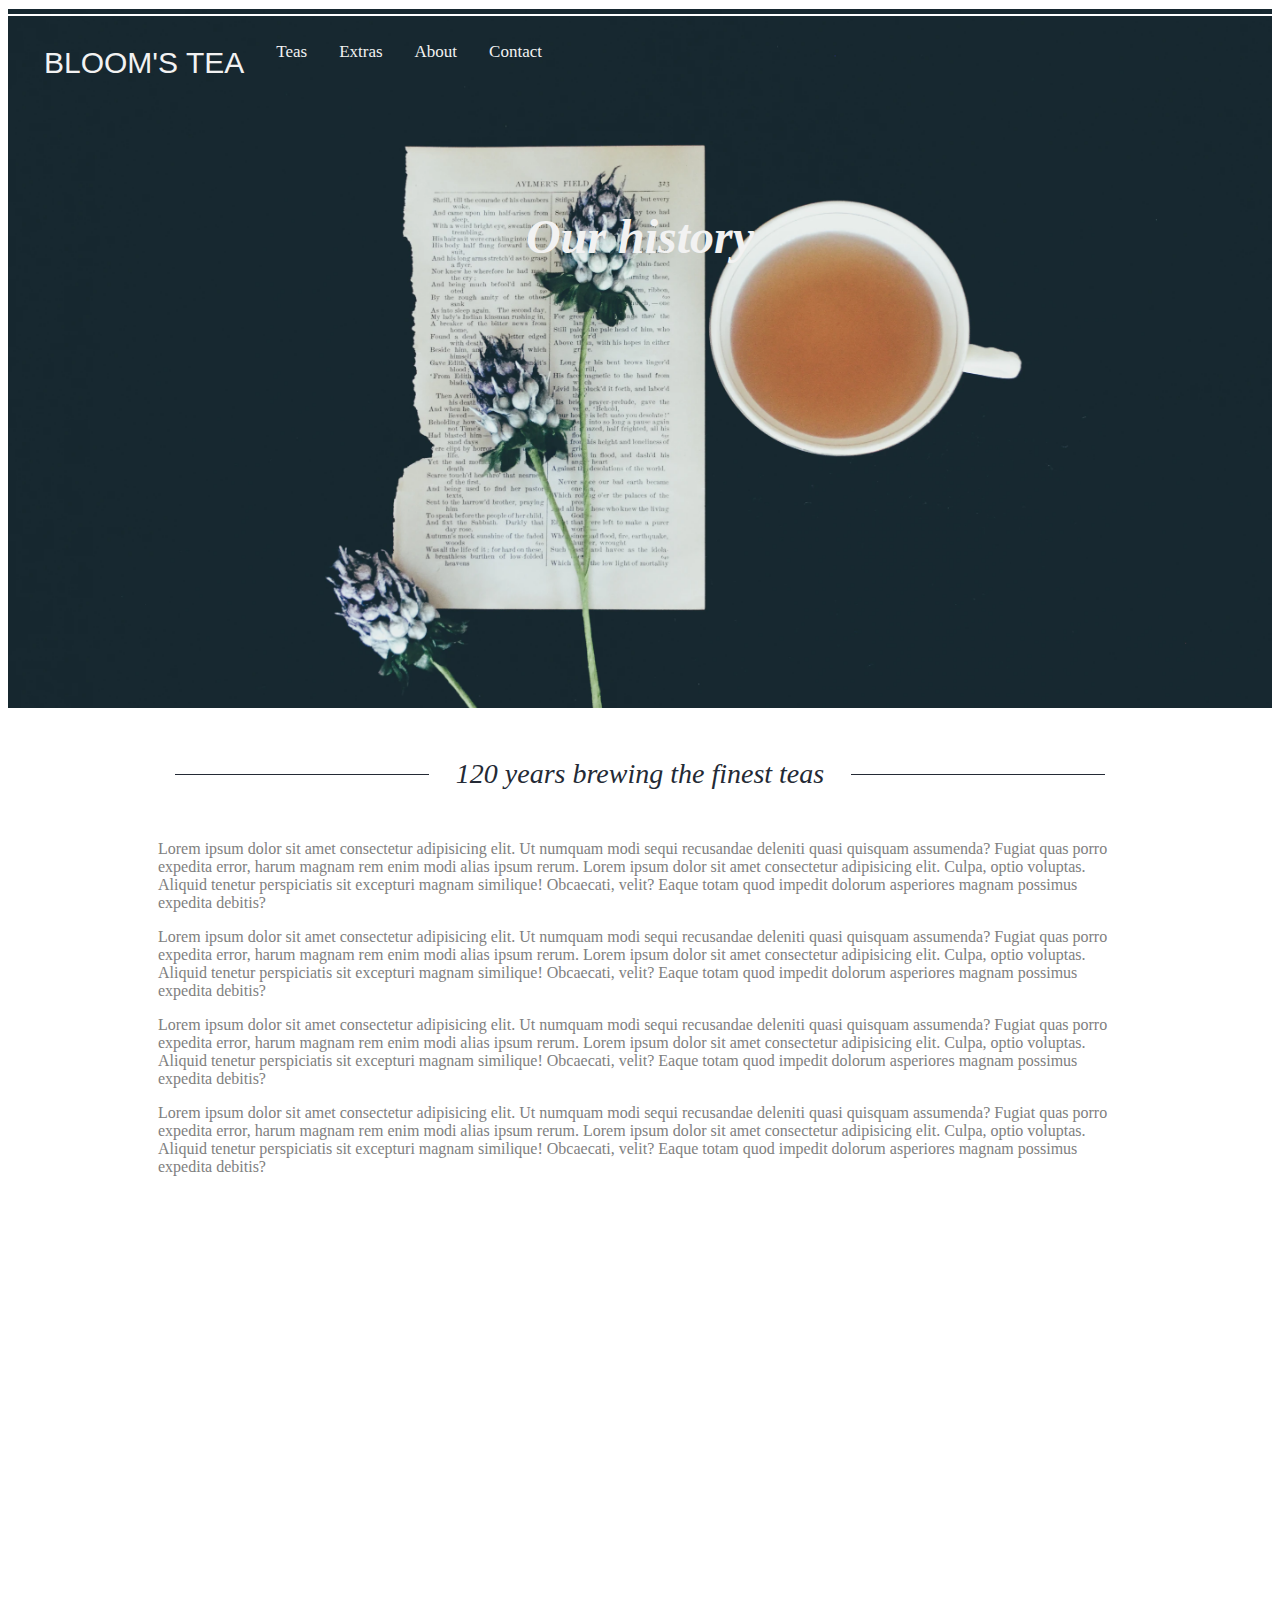
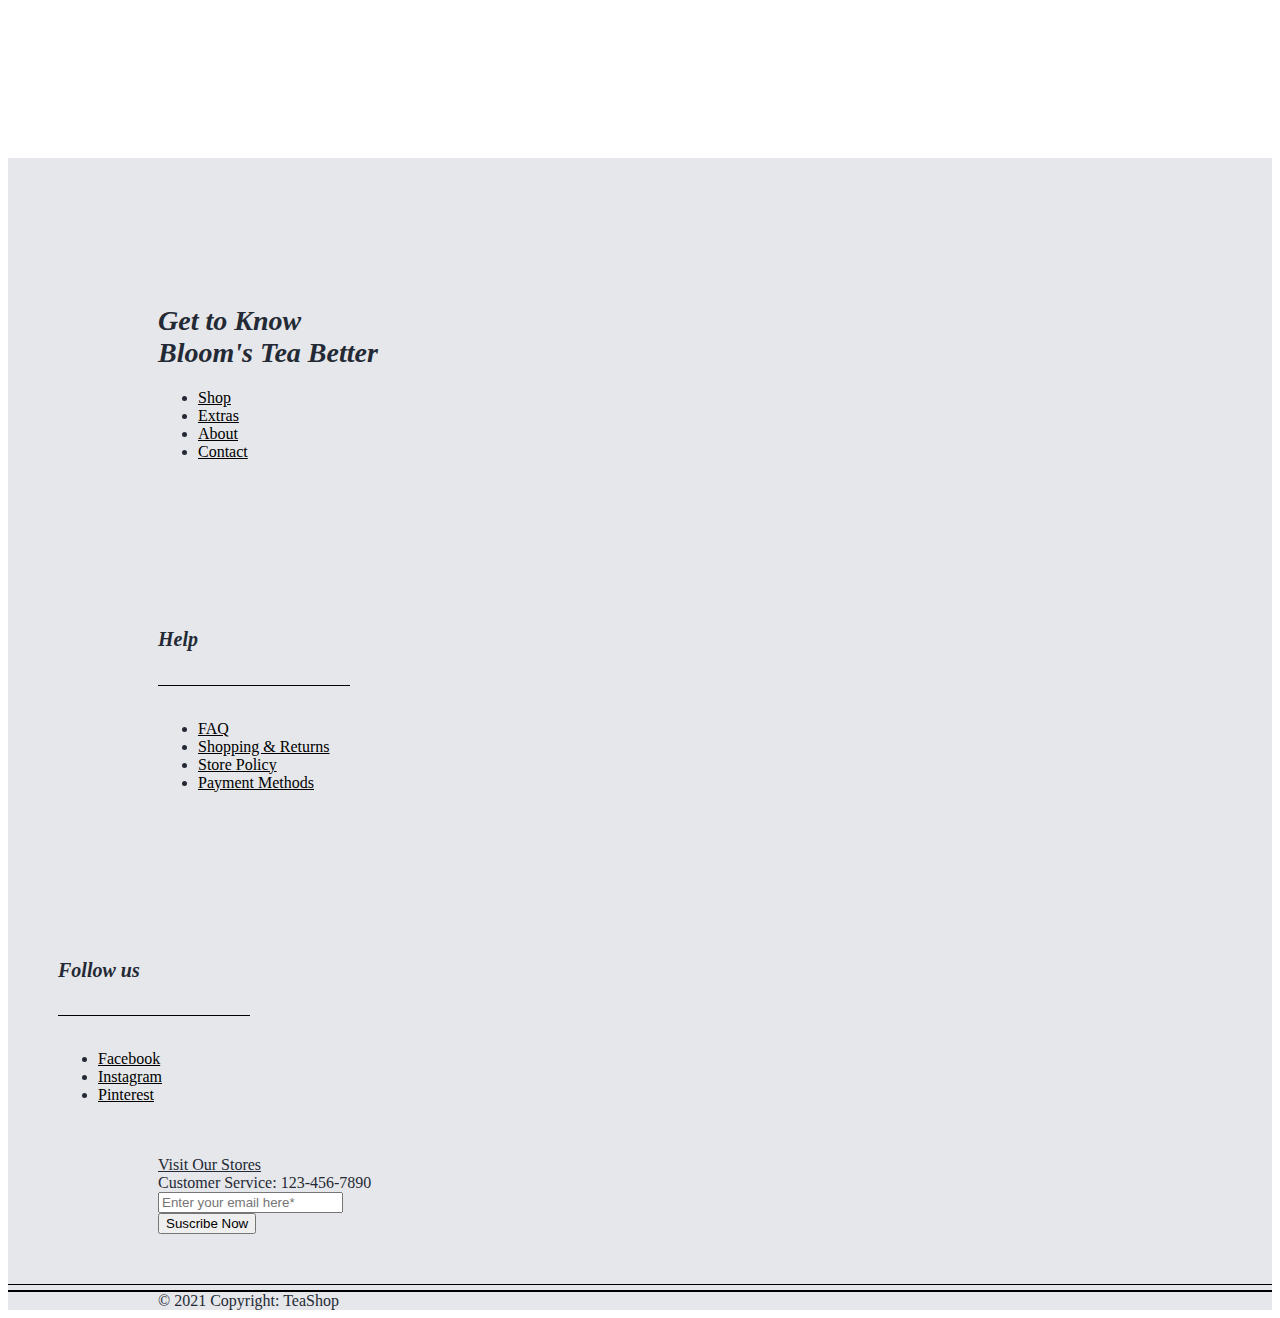
==== commit 4cebdd3e: "fix" ====
--- a/about.html
+++ b/about.html
@@ -15,14 +15,11 @@
     <div class="bg-img-about">
         <div class="container">
             <nav class="navbar fixed-top topnav">
-                <<<<<<< HEAD <a class="nav-link" href="index.html">Home</a>
-                    =======
-                    <a id="logo" class="nav-link" href="index.html">BLOOM'S
-                    TEA </a> >>>>>>> 890b11e53eb7cbf6220d273a03dccd961013e89f
-                    <a class="nav-link" href="#teas">Teas</a>
-                    <a class="nav-link" href="#extras">Extras</a>
-                    <a class="nav-link" href="about.html">About</a>
-                    <a class="nav-link" href="contact.html">Contact</a>
+                <a id="logo" class="nav-link" href="index.html">BLOOM'S TEA</a>
+                <a class="nav-link" href="teas.html">Teas</a>
+                <a class="nav-link" href="#extras">Extras</a>
+                <a class="nav-link" href="about.html">About</a>
+                <a class="nav-link" href="contact.html">Contact</a>
             </nav>
         </div>
         <div id="comp-j4mpgz1dline" class="style-j4mph5j1line"></div>
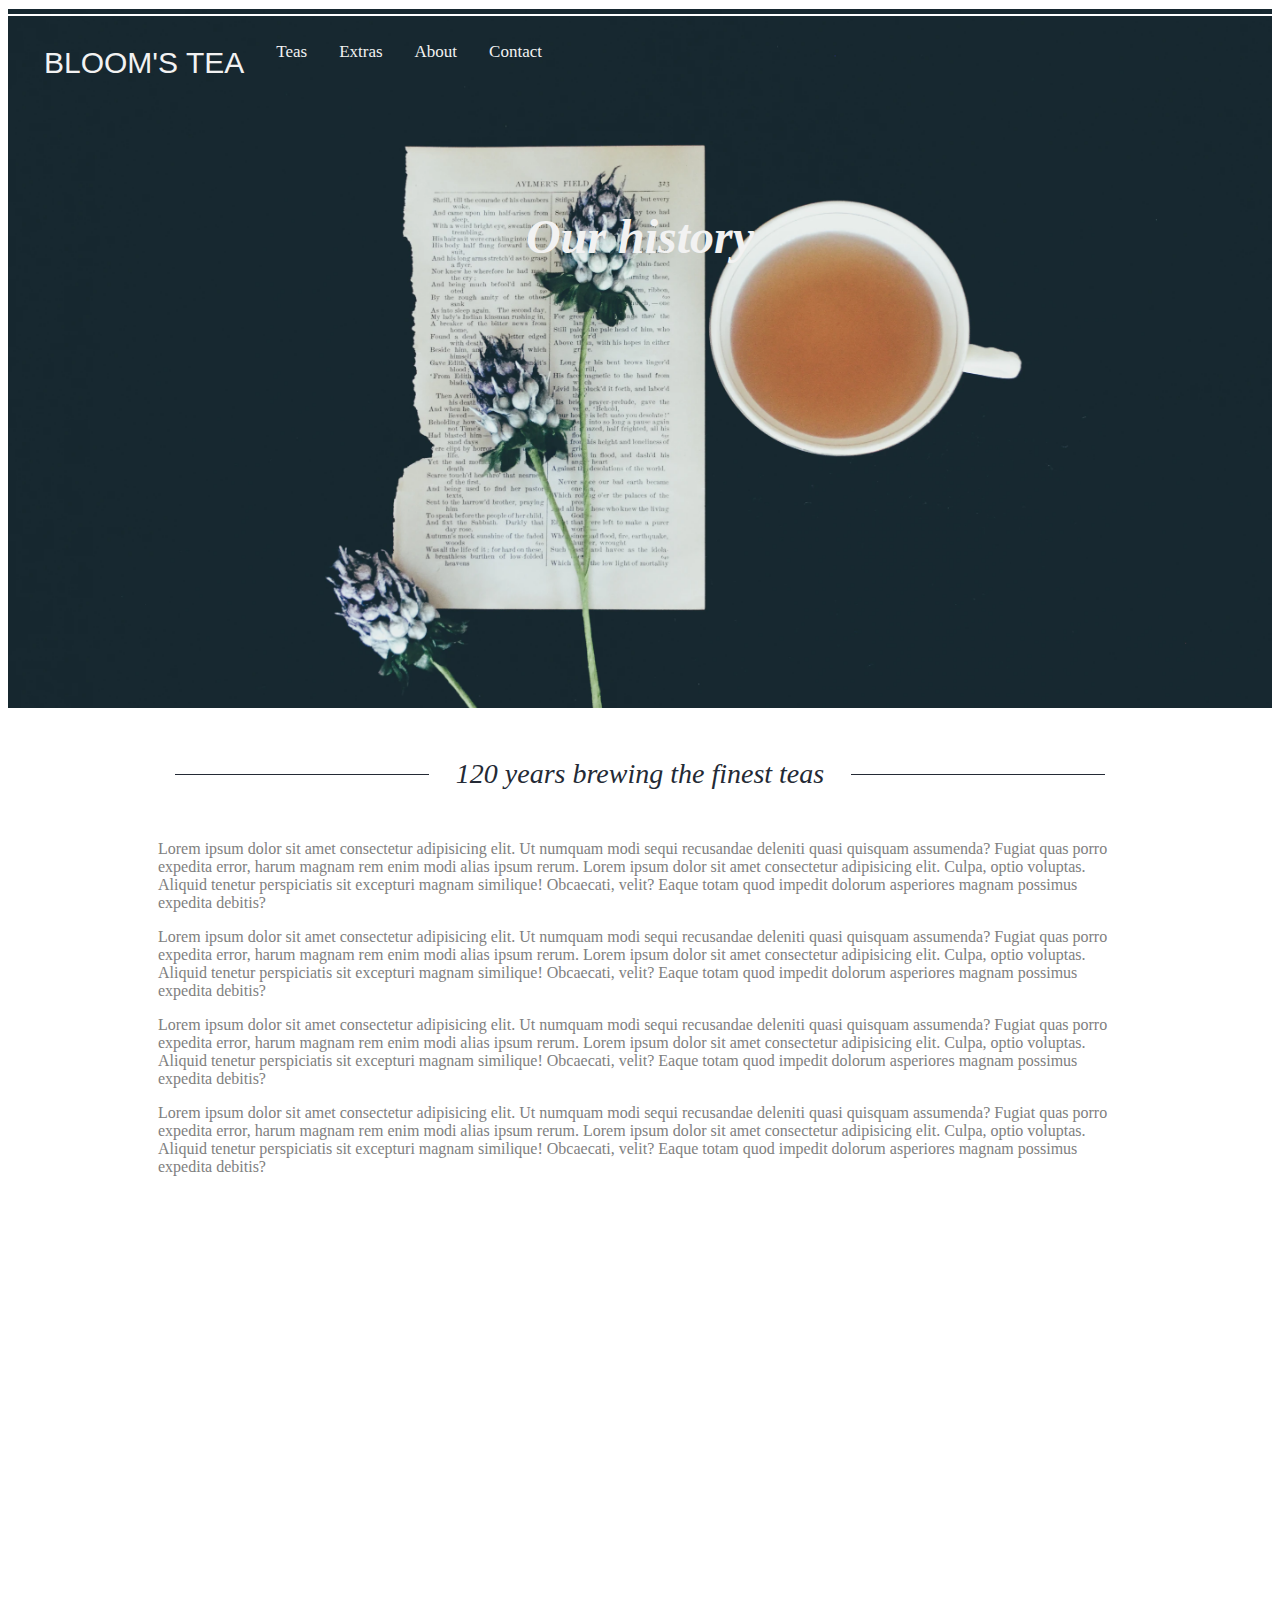
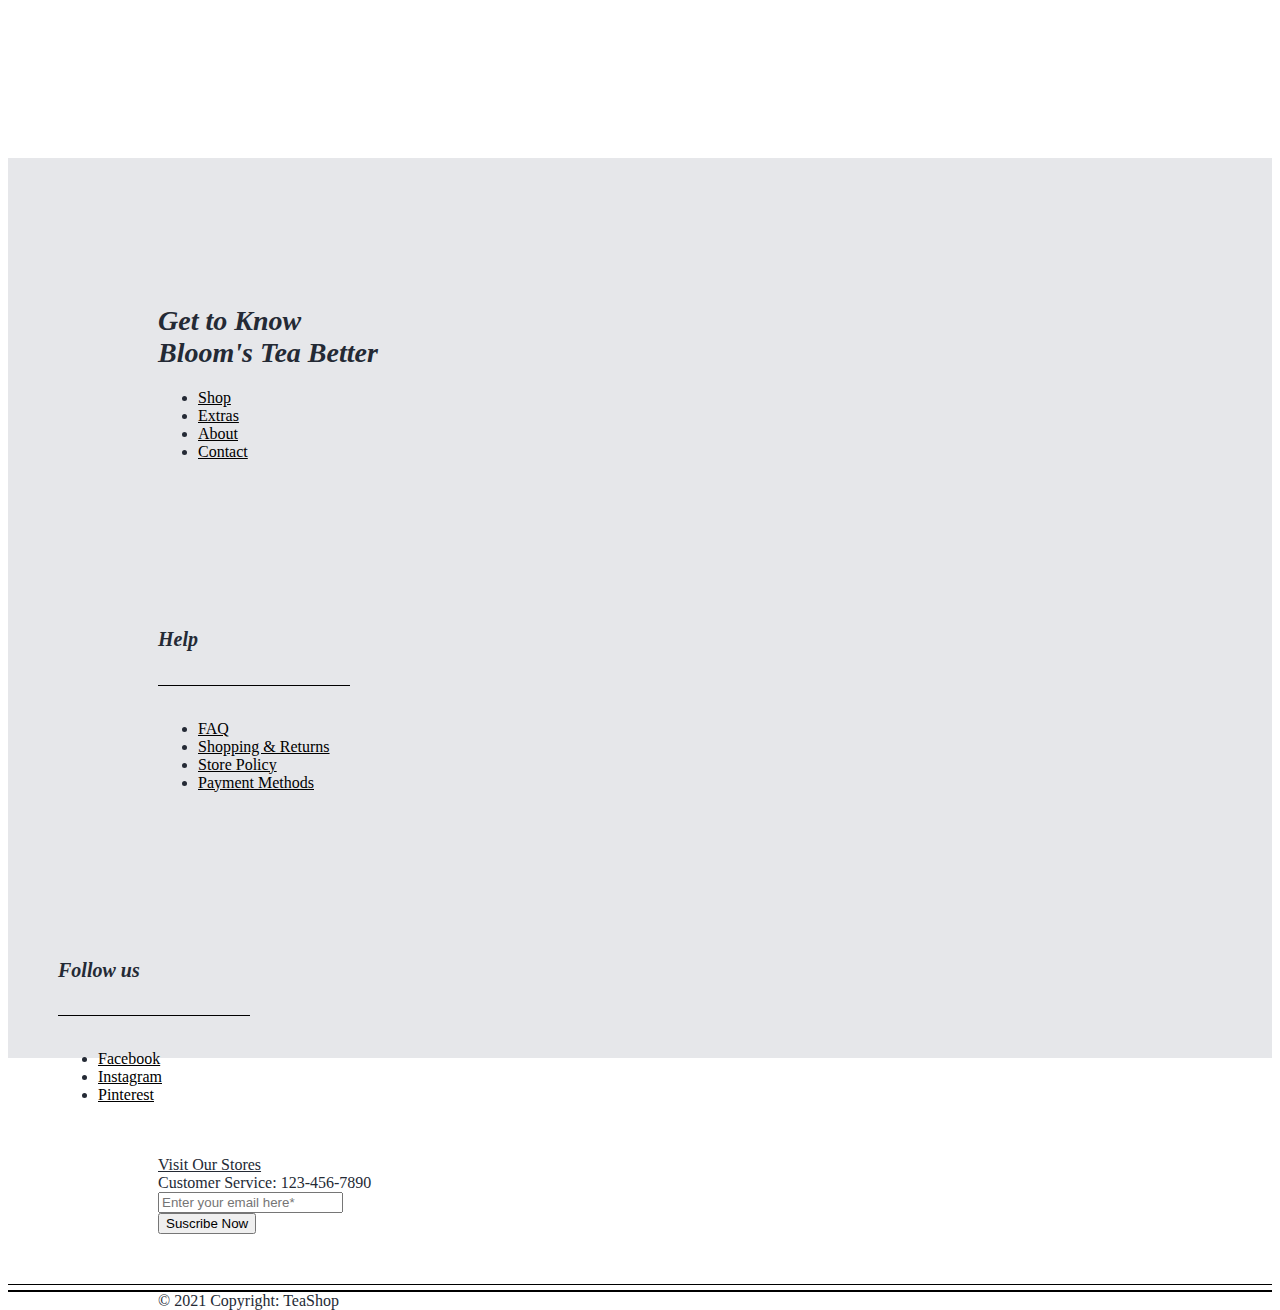
==== commit 82e1c3f0: "fix bugs" ====
--- a/about.html
+++ b/about.html
@@ -9,6 +9,13 @@
     <link href="https://fonts.googleapis.com/css2?family=Heebo:wght@300&display=swap" rel="stylesheet">
     <title>TeaShop</title>
 </head>
+<style>
+    p {
+        text-align: left;
+        font-family: didot-w01-italic, serif;
+        margin-top: 10px;
+    }
+</style>
 
 <body>
     <!-- BEGIN NAVBAR -->
--- a/style.css
+++ b/style.css
@@ -242,6 +242,12 @@
     }
 }
 
+p {
+    text-align: center;
+    font-family: didot-w01-italic, serif;
+    margin-top: 10px;
+}
+
 #paraArrivals {
     font: 22px/1.4em;
     font-family: didot-w01-italic;
@@ -270,7 +276,8 @@
 /* BEGIN CSS FOOTER */
 
 .footer {
-    /* position: absolute; */
+    position: relative;
+    height: 100vh;
     bottom: 0;
     width: 100%;
     background-color: #E6E7EA;
@@ -350,7 +357,7 @@
 /* BEGIN CSS CONTACT */
 
 .blockContact {
-    height: 100vh;
+    /* height: 100vh; */
     margin: auto 150px auto 150px;
     padding-top: 50px;
     padding-bottom: 100px;
@@ -447,7 +454,9 @@
     color: grey
 }
 
+
 /* BEGIN TEAS */
+
 .bg-img-teas {
     background-image: url("pictures/teas.jpeg");
     min-height: 700px;
@@ -456,3 +465,15 @@
     background-size: cover;
     opacity: 90%;
 }
+
+
+/* BEGIN CSS TEAS PAGE */
+
+.blockTeas {
+    /* height: 100vh; */
+    /* margin: auto 150px auto 150px; */
+    padding-top: 50px;
+    width: 95%;
+    padding-bottom: 100px;
+    position: relative;
+}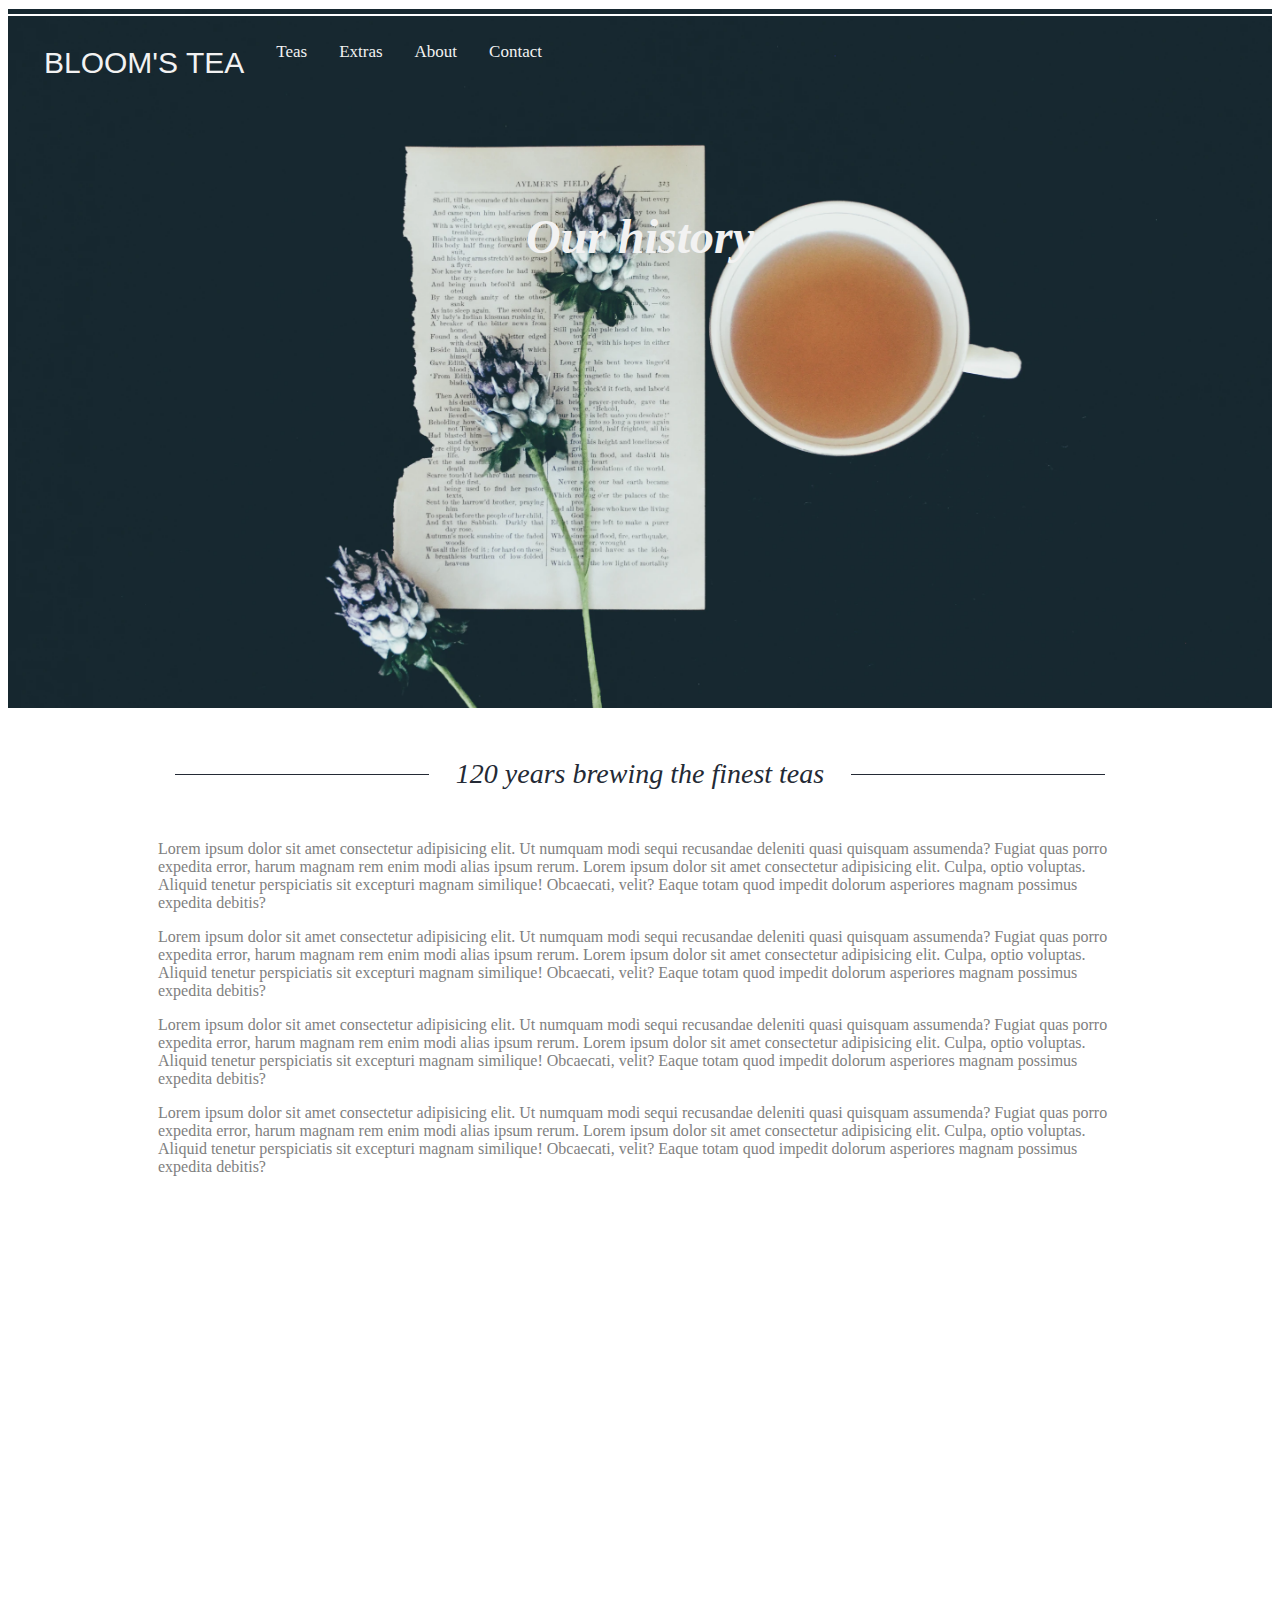
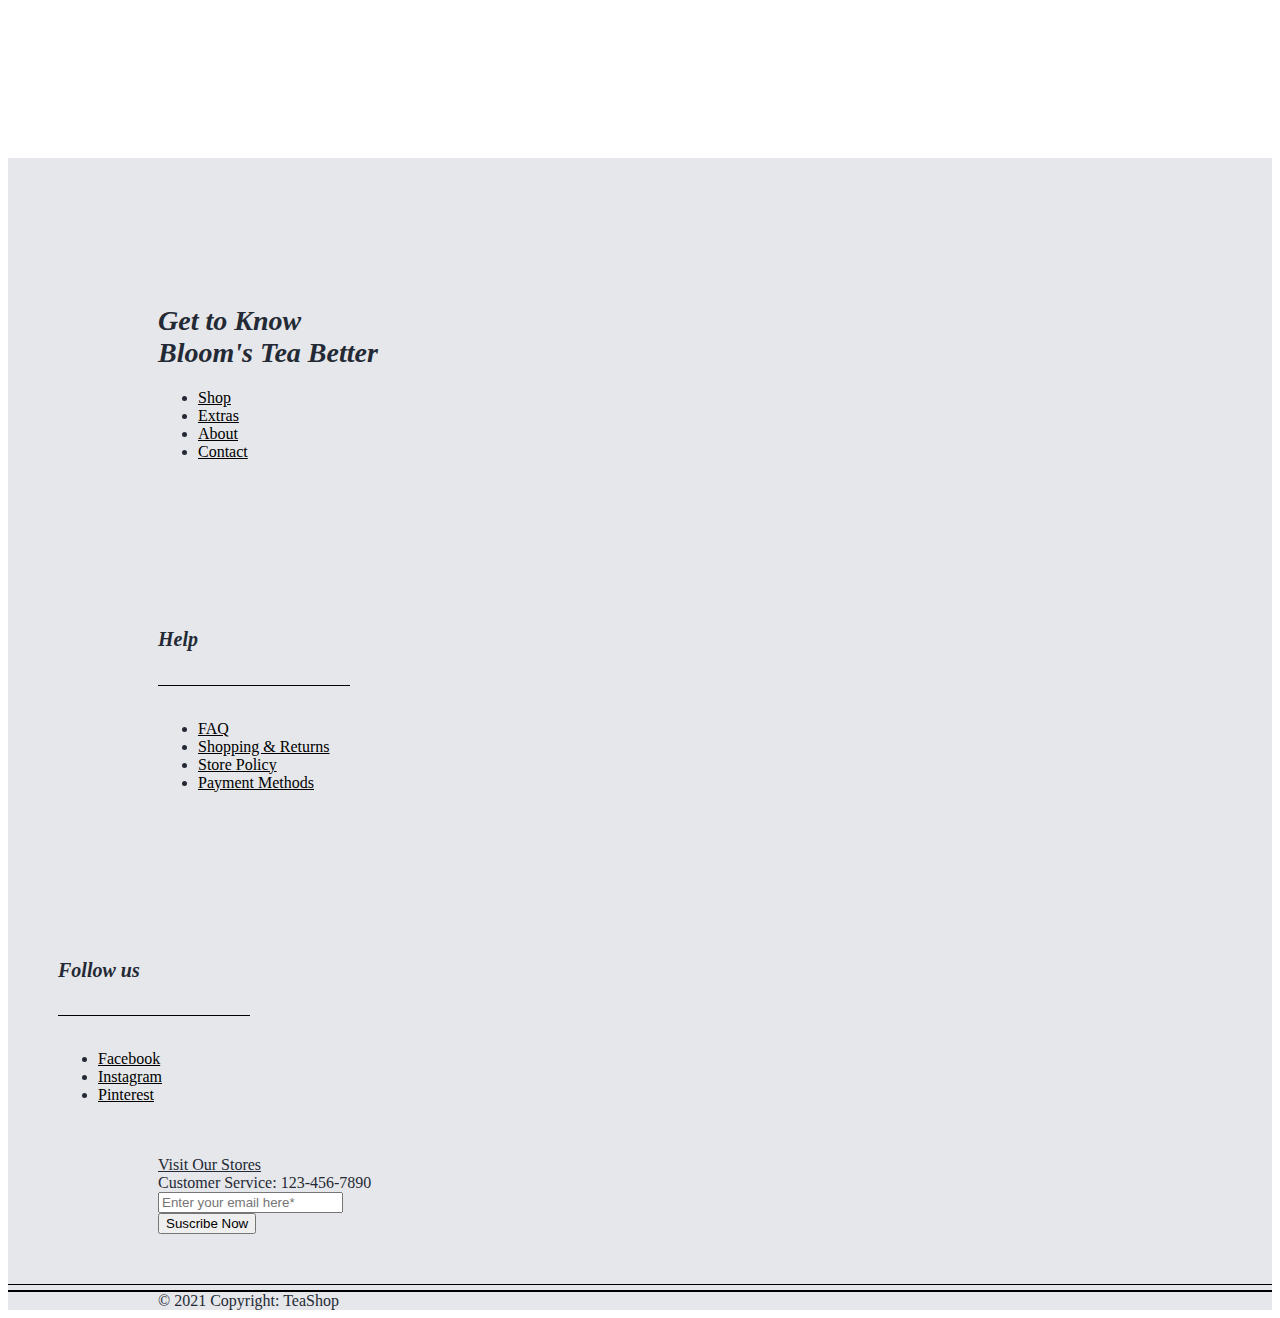
==== commit 7bbca474: "fixed filters, added the extras page and add some attributes to teas page" ====
--- a/about.html
+++ b/about.html
@@ -4,7 +4,8 @@
 <head>
     <meta charset="UTF-8">
     <meta name="viewport" content="width=device-width, initial-scale=1.0">
-    <link rel="stylesheet" href="https://stackpath.bootstrapcdn.com/bootstrap/4.5.0/css/bootstrap.min.css" integrity="sha384-9aIt2nRpC12Uk9gS9baDl411NQApFmC26EwAOH8WgZl5MYYxFfc+NcPb1dKGj7Sk" crossorigin="anonymous">
+    <link rel="stylesheet" href="https://stackpath.bootstrapcdn.com/bootstrap/4.5.0/css/bootstrap.min.css"
+        integrity="sha384-9aIt2nRpC12Uk9gS9baDl411NQApFmC26EwAOH8WgZl5MYYxFfc+NcPb1dKGj7Sk" crossorigin="anonymous">
     <link rel="stylesheet" type="text/css" href="style.css">
     <link href="https://fonts.googleapis.com/css2?family=Heebo:wght@300&display=swap" rel="stylesheet">
     <title>TeaShop</title>
@@ -24,7 +25,7 @@
             <nav class="navbar fixed-top topnav">
                 <a id="logo" class="nav-link" href="index.html">BLOOM'S TEA</a>
                 <a class="nav-link" href="teas.html">Teas</a>
-                <a class="nav-link" href="#extras">Extras</a>
+                <a class="nav-link" href="extras.html">Extras</a>
                 <a class="nav-link" href="about.html">About</a>
                 <a class="nav-link" href="contact.html">Contact</a>
             </nav>
@@ -44,22 +45,38 @@
             </div>
             <div class="row text-left">
                 <div class="col-md-6">
-                    <p>Lorem ipsum dolor sit amet consectetur adipisicing elit. Ut numquam modi sequi recusandae deleniti quasi quisquam assumenda? Fugiat quas porro expedita error, harum magnam rem enim modi alias ipsum rerum. Lorem ipsum dolor sit amet
-                        consectetur adipisicing elit. Culpa, optio voluptas. Aliquid tenetur perspiciatis sit excepturi magnam similique! Obcaecati, velit? Eaque totam quod impedit dolorum asperiores magnam possimus expedita debitis?</p>
+                    <p>Lorem ipsum dolor sit amet consectetur adipisicing elit. Ut numquam modi sequi recusandae
+                        deleniti quasi quisquam assumenda? Fugiat quas porro expedita error, harum magnam rem enim modi
+                        alias ipsum rerum. Lorem ipsum dolor sit amet
+                        consectetur adipisicing elit. Culpa, optio voluptas. Aliquid tenetur perspiciatis sit excepturi
+                        magnam similique! Obcaecati, velit? Eaque totam quod impedit dolorum asperiores magnam possimus
+                        expedita debitis?</p>
                 </div>
                 <div class="col-md-6">
-                    <p>Lorem ipsum dolor sit amet consectetur adipisicing elit. Ut numquam modi sequi recusandae deleniti quasi quisquam assumenda? Fugiat quas porro expedita error, harum magnam rem enim modi alias ipsum rerum. Lorem ipsum dolor sit amet
-                        consectetur adipisicing elit. Culpa, optio voluptas. Aliquid tenetur perspiciatis sit excepturi magnam similique! Obcaecati, velit? Eaque totam quod impedit dolorum asperiores magnam possimus expedita debitis?</p>
+                    <p>Lorem ipsum dolor sit amet consectetur adipisicing elit. Ut numquam modi sequi recusandae
+                        deleniti quasi quisquam assumenda? Fugiat quas porro expedita error, harum magnam rem enim modi
+                        alias ipsum rerum. Lorem ipsum dolor sit amet
+                        consectetur adipisicing elit. Culpa, optio voluptas. Aliquid tenetur perspiciatis sit excepturi
+                        magnam similique! Obcaecati, velit? Eaque totam quod impedit dolorum asperiores magnam possimus
+                        expedita debitis?</p>
                 </div>
             </div>
             <div class="row text-left">
                 <div class="col-md-6">
-                    <p>Lorem ipsum dolor sit amet consectetur adipisicing elit. Ut numquam modi sequi recusandae deleniti quasi quisquam assumenda? Fugiat quas porro expedita error, harum magnam rem enim modi alias ipsum rerum. Lorem ipsum dolor sit amet
-                        consectetur adipisicing elit. Culpa, optio voluptas. Aliquid tenetur perspiciatis sit excepturi magnam similique! Obcaecati, velit? Eaque totam quod impedit dolorum asperiores magnam possimus expedita debitis?</p>
+                    <p>Lorem ipsum dolor sit amet consectetur adipisicing elit. Ut numquam modi sequi recusandae
+                        deleniti quasi quisquam assumenda? Fugiat quas porro expedita error, harum magnam rem enim modi
+                        alias ipsum rerum. Lorem ipsum dolor sit amet
+                        consectetur adipisicing elit. Culpa, optio voluptas. Aliquid tenetur perspiciatis sit excepturi
+                        magnam similique! Obcaecati, velit? Eaque totam quod impedit dolorum asperiores magnam possimus
+                        expedita debitis?</p>
                 </div>
                 <div class="col-md-6">
-                    <p>Lorem ipsum dolor sit amet consectetur adipisicing elit. Ut numquam modi sequi recusandae deleniti quasi quisquam assumenda? Fugiat quas porro expedita error, harum magnam rem enim modi alias ipsum rerum. Lorem ipsum dolor sit amet
-                        consectetur adipisicing elit. Culpa, optio voluptas. Aliquid tenetur perspiciatis sit excepturi magnam similique! Obcaecati, velit? Eaque totam quod impedit dolorum asperiores magnam possimus expedita debitis?</p>
+                    <p>Lorem ipsum dolor sit amet consectetur adipisicing elit. Ut numquam modi sequi recusandae
+                        deleniti quasi quisquam assumenda? Fugiat quas porro expedita error, harum magnam rem enim modi
+                        alias ipsum rerum. Lorem ipsum dolor sit amet
+                        consectetur adipisicing elit. Culpa, optio voluptas. Aliquid tenetur perspiciatis sit excepturi
+                        magnam similique! Obcaecati, velit? Eaque totam quod impedit dolorum asperiores magnam possimus
+                        expedita debitis?</p>
                 </div>
             </div>
         </div>
@@ -68,9 +85,15 @@
     <!-- BEGIN FOOTER -->
     <script language="javascript " type="text/javascript " src="footer.txt "></script>
     <!-- END FOOTER -->
-    <script src="https://code.jquery.com/jquery-3.5.1.slim.min.js " integrity="sha384-DfXdz2htPH0lsSSs5nCTpuj/zy4C+OGpamoFVy38MVBnE+IbbVYUew+OrCXaRkfj " crossorigin="anonymous "></script>
-    <script src="https://cdn.jsdelivr.net/npm/popper.js@1.16.0/dist/umd/popper.min.js " integrity="sha384-Q6E9RHvbIyZFJoft+2mJbHaEWldlvI9IOYy5n3zV9zzTtmI3UksdQRVvoxMfooAo " crossorigin="anonymous "></script>
-    <script src="https://stackpath.bootstrapcdn.com/bootstrap/4.5.0/js/bootstrap.min.js " integrity="sha384-OgVRvuATP1z7JjHLkuOU7Xw704+h835Lr+6QL9UvYjZE3Ipu6Tp75j7Bh/kR0JKI " crossorigin="anonymous "></script>
+    <script src="https://code.jquery.com/jquery-3.5.1.slim.min.js "
+        integrity="sha384-DfXdz2htPH0lsSSs5nCTpuj/zy4C+OGpamoFVy38MVBnE+IbbVYUew+OrCXaRkfj "
+        crossorigin="anonymous "></script>
+    <script src="https://cdn.jsdelivr.net/npm/popper.js@1.16.0/dist/umd/popper.min.js "
+        integrity="sha384-Q6E9RHvbIyZFJoft+2mJbHaEWldlvI9IOYy5n3zV9zzTtmI3UksdQRVvoxMfooAo "
+        crossorigin="anonymous "></script>
+    <script src="https://stackpath.bootstrapcdn.com/bootstrap/4.5.0/js/bootstrap.min.js "
+        integrity="sha384-OgVRvuATP1z7JjHLkuOU7Xw704+h835Lr+6QL9UvYjZE3Ipu6Tp75j7Bh/kR0JKI "
+        crossorigin="anonymous "></script>
 </body>
 
 </html>--- a/style.css
+++ b/style.css
@@ -2,6 +2,8 @@
     /* font-family: brandon-grot-w01-light, sans-serif; */
     font-family: didot-w01-italic, serif;
     color: #242A35;
+    width: auto;
+    height: auto;
 }
 
 
@@ -37,6 +39,16 @@
     background-size: cover;
 }
 
+.bg-img-extras {
+    /* The image used */
+    background-image: url("pictures/extras.jpeg");
+    min-height: 700px;
+    /* Center and scale the image nicely */
+    background-position: center;
+    background-repeat: no-repeat;
+    background-size: cover;
+}
+
 
 /* Position the navbar container inside the image */
 
@@ -277,9 +289,9 @@
 
 .footer {
     position: relative;
-    height: 100vh;
+    /* height: 100vh; */
     bottom: 0;
-    width: 100%;
+    /* width: 100%; */
     background-color: #E6E7EA;
 }
 
@@ -464,16 +476,136 @@
     background-repeat: no-repeat;
     background-size: cover;
     opacity: 90%;
+    /* width: 100vw; */
 }
 
 
 /* BEGIN CSS TEAS PAGE */
 
 .blockTeas {
-    /* height: 100vh; */
+     /* height: 100vh; */
     /* margin: auto 150px auto 150px; */
     padding-top: 50px;
     width: 95%;
+    max-width: 95%;
+    margin-left: 20px;
     padding-bottom: 100px;
     position: relative;
-}+}
+
+.lineFilters {
+    border-bottom: solid .09em lightgrey;
+    width: 15rem;
+    margin-bottom: 1rem;
+}
+
+
+/* FORMAT PRICE FILTERS */
+
+input[type=range].Filters {
+    -webkit-appearance: none;
+    width: 100%;
+    margin: 9.75px 0;
+}
+
+input[type=range].Filters:focus {
+    outline: none;
+}
+
+input[type=range].Filters::-webkit-slider-runnable-track {
+    width: 100%;
+    height: 0.5px;
+    cursor: pointer;
+    box-shadow: 1px 1px 1px #000000, 0px 0px 1px #0d0d0d;
+    background: #50555d;
+    border-radius: 0px;
+    border: 0.5px solid #010101;
+}
+
+input[type=range].Filters::-webkit-slider-thumb {
+    box-shadow: 0px 0px 0px #50555d, 0px 0px 0px #5c626b;
+    border: 0px solid #50555d;
+    height: 20px;
+    width: 20px;
+    border-radius: 10px;
+    background: #50555d;
+    cursor: pointer;
+    -webkit-appearance: none;
+    margin-top: -10.25px;
+}
+
+input[type=range].Filters:focus::-webkit-slider-runnable-track {
+    background: #818792;
+}
+
+input[type=range].Filters::-moz-range-track {
+    width: 100%;
+    height: 0.5px;
+    cursor: pointer;
+    box-shadow: 1px 1px 1px #000000, 0px 0px 1px #0d0d0d;
+    background: #50555d;
+    border-radius: 0px;
+    border: 0.5px solid #010101;
+}
+
+input[type=range].Filters::-moz-range-thumb {
+    box-shadow: 0px 0px 0px #50555d, 0px 0px 0px #5c626b;
+    border: 0px solid #50555d;
+    height: 20px;
+    width: 20px;
+    border-radius: 10px;
+    background: #50555d;
+    cursor: pointer;
+}
+
+input[type=range].Filters::-ms-track {
+    width: 100%;
+    height: 0.5px;
+    cursor: pointer;
+    background: transparent;
+    border-color: transparent;
+    color: transparent;
+}
+
+input[type=range].Filters::-ms-fill-lower {
+    background: #212326;
+    border: 0.5px solid #010101;
+    border-radius: 0px;
+    box-shadow: 1px 1px 1px #000000, 0px 0px 1px #0d0d0d;
+}
+
+input[type=range].Filters::-ms-fill-upper {
+    background: #50555d;
+    border: 0.5px solid #010101;
+    border-radius: 0px;
+    box-shadow: 1px 1px 1px #000000, 0px 0px 1px #0d0d0d;
+}
+
+input[type=range].Filters::-ms-thumb {
+    box-shadow: 0px 0px 0px #50555d, 0px 0px 0px #5c626b;
+    border: 0px solid #50555d;
+    height: 20px;
+    width: 20px;
+    border-radius: 10px;
+    background: #50555d;
+    cursor: pointer;
+    height: 0.5px;
+}
+
+input[type=range].Filters:focus::-ms-fill-lower {
+    background: #50555d;
+}
+
+input[type=range].Filters:focus::-ms-fill-upper {
+    background: #818792;
+}
+
+.box-minmax {
+    /* margin-top: 30px; */
+    width: 85%;
+    display: flex;
+    justify-content: space-between;
+    text-align: left;
+    /* font-size: 20px; */
+    /* color: #FFFFFF; */
+} 